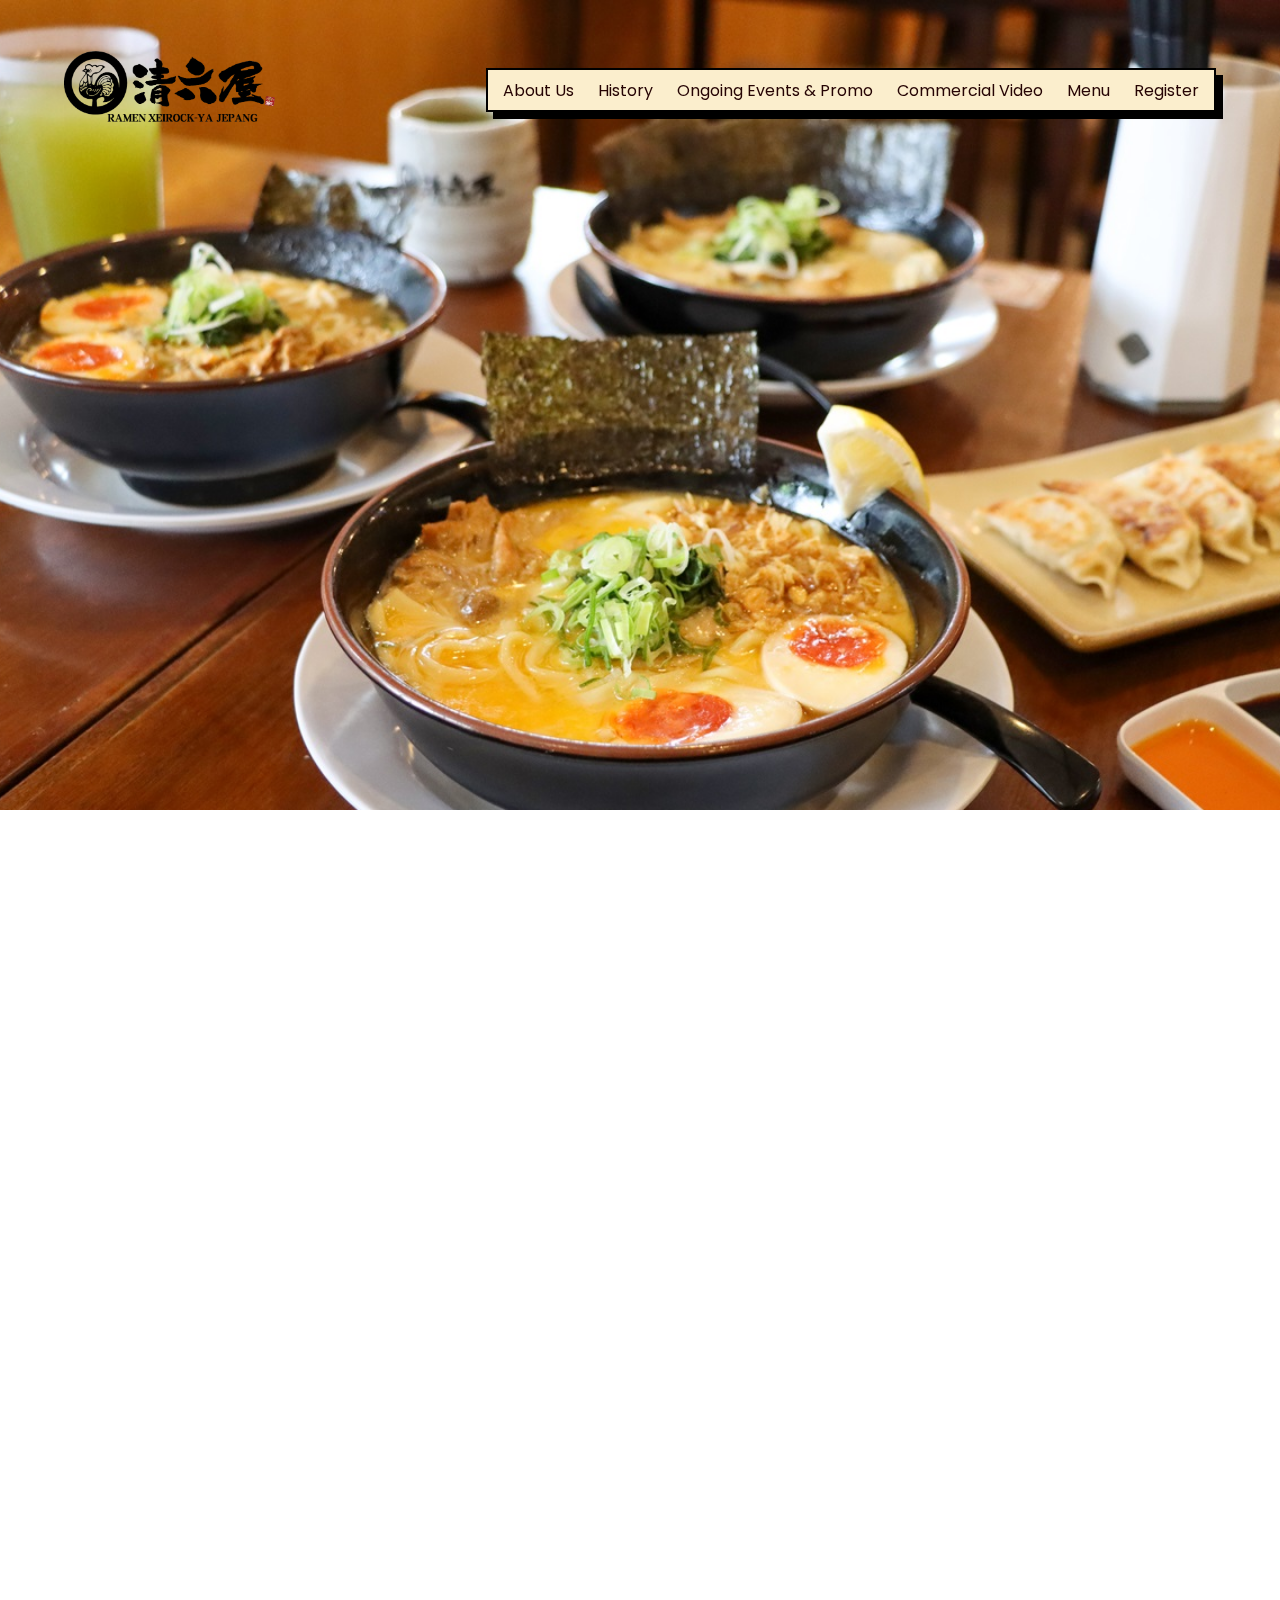
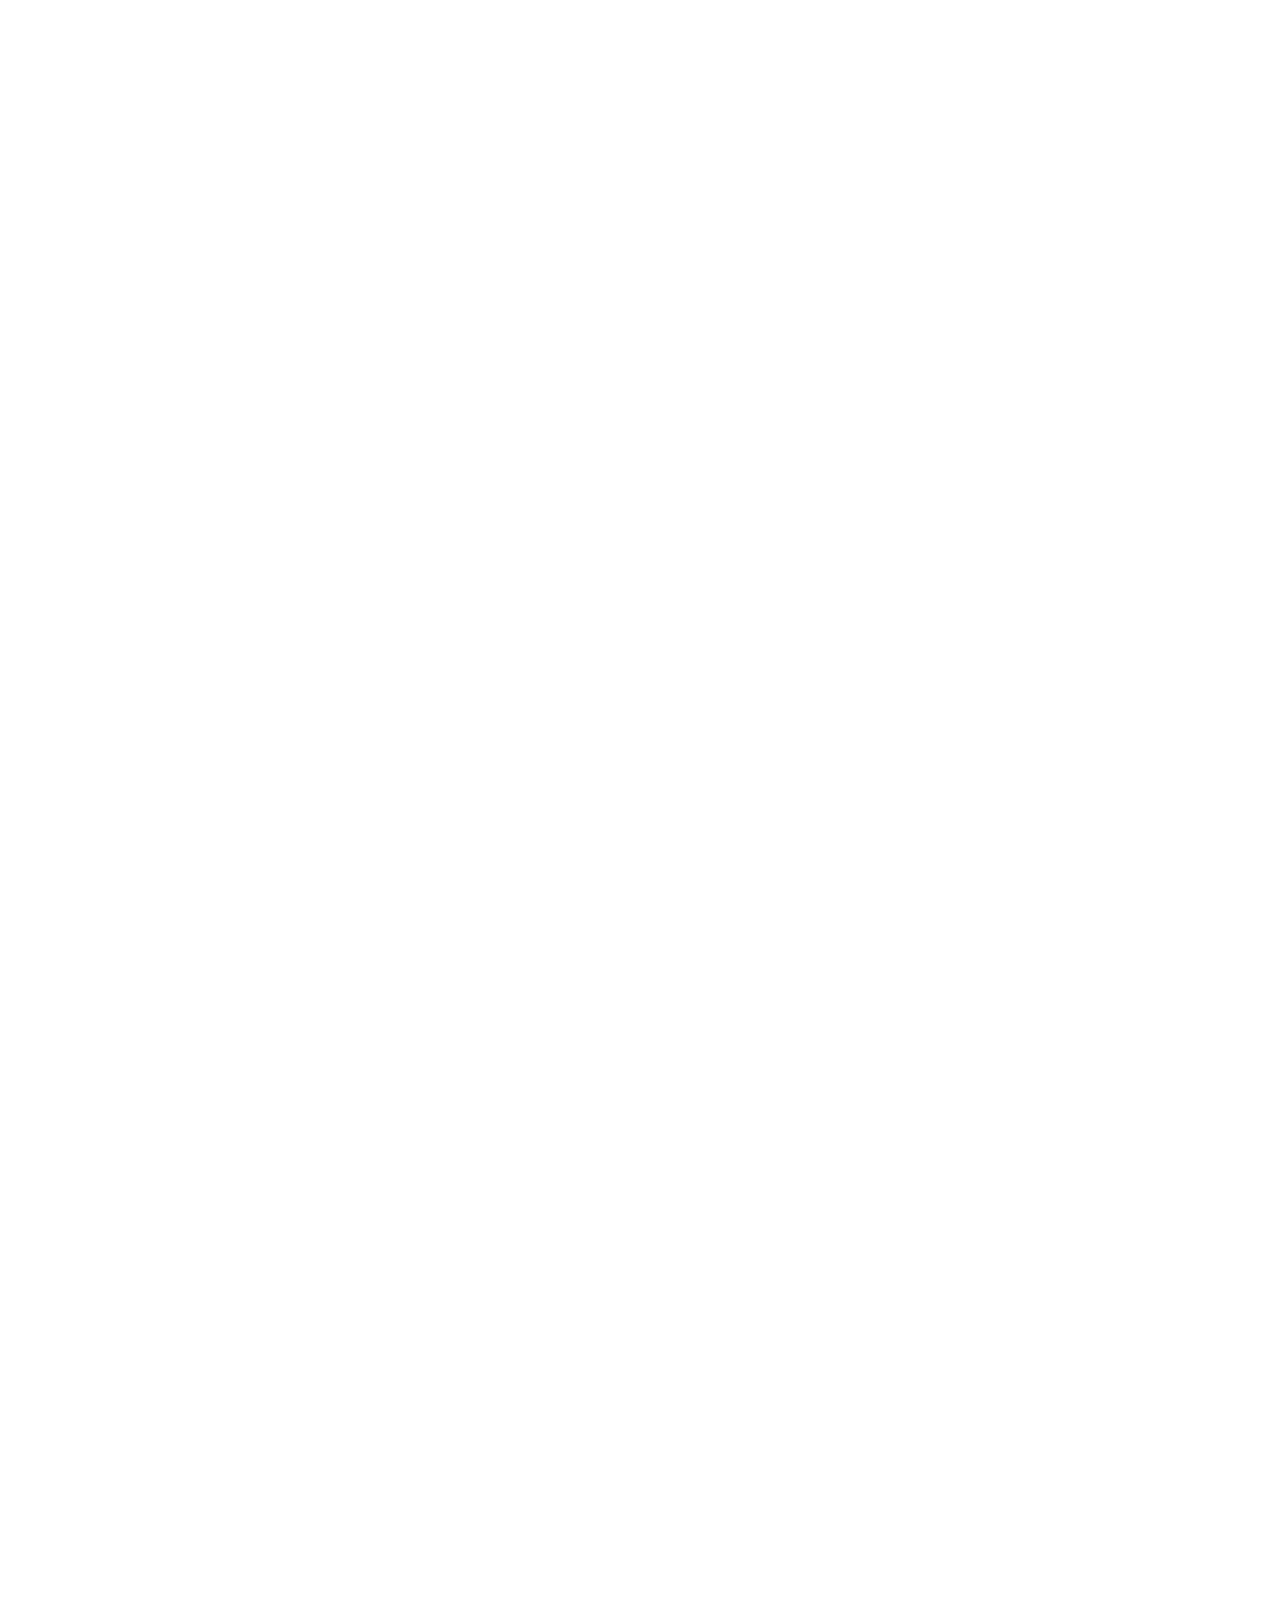
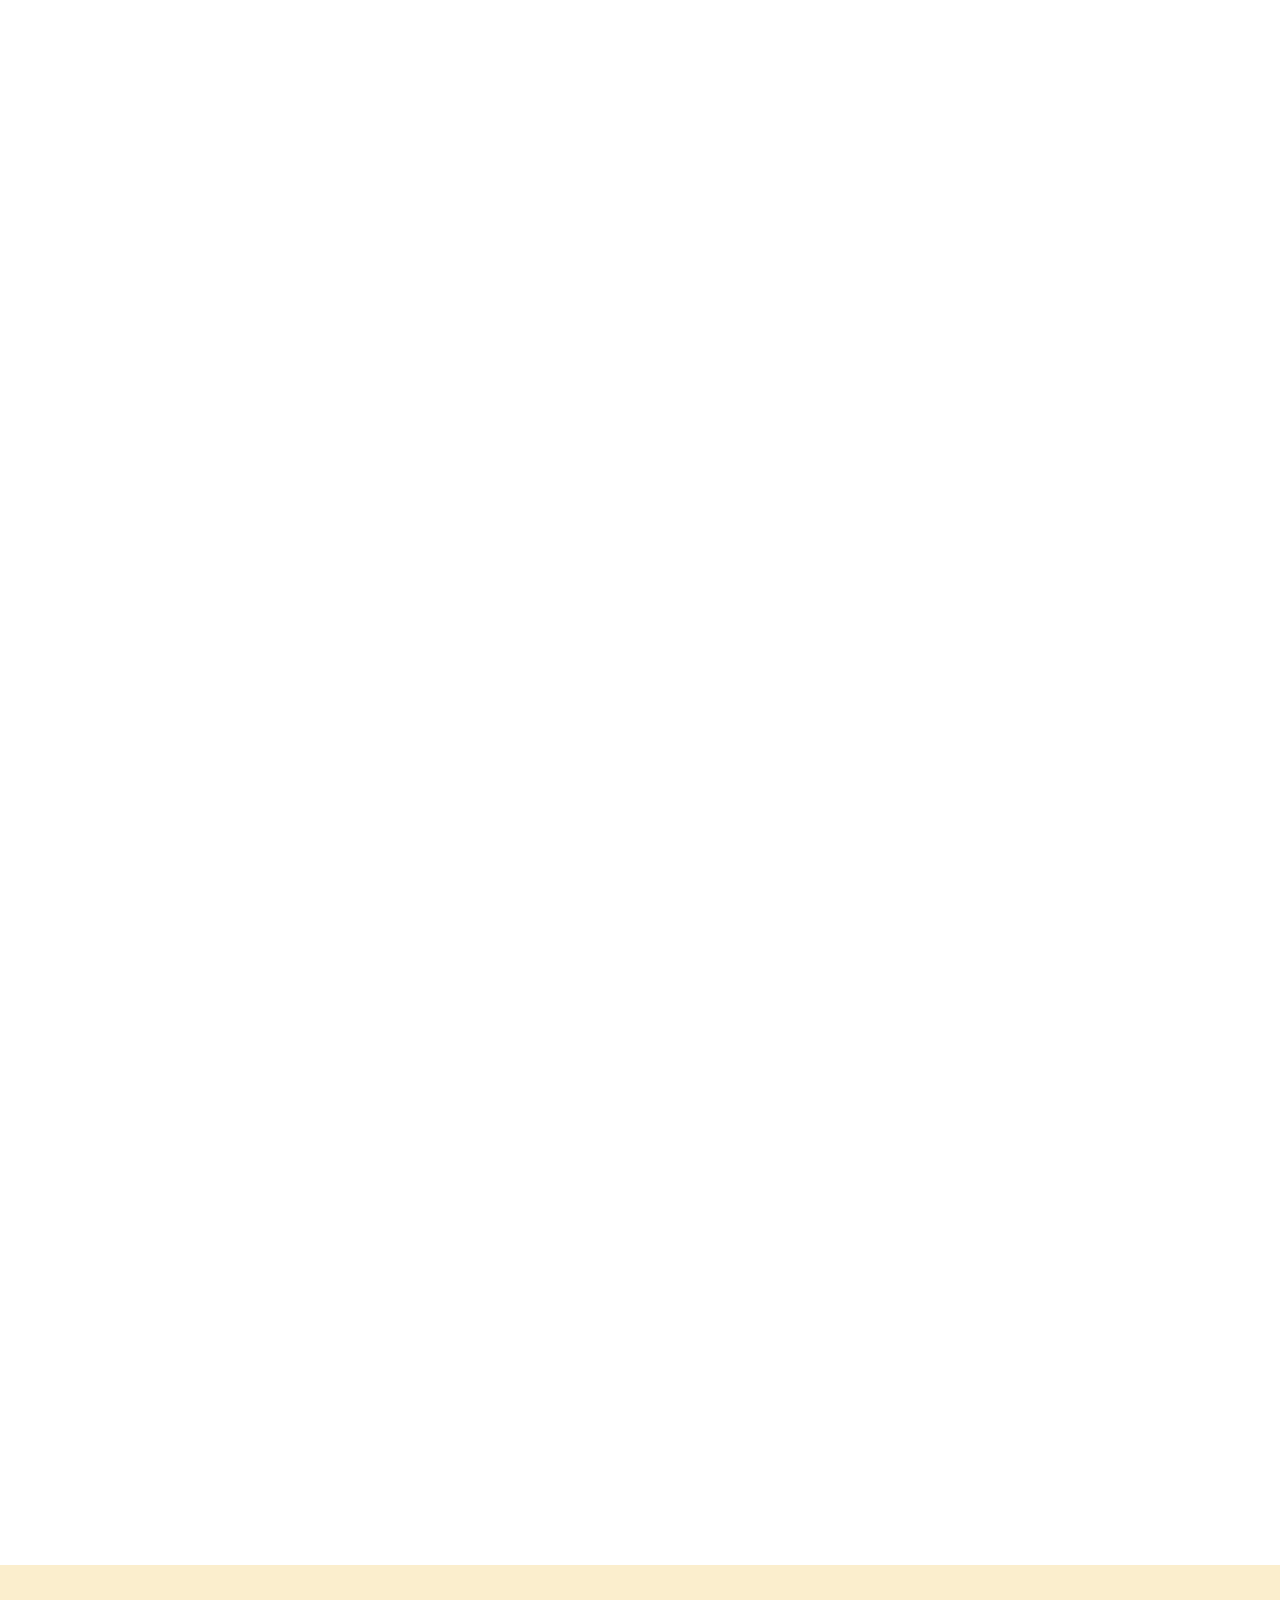
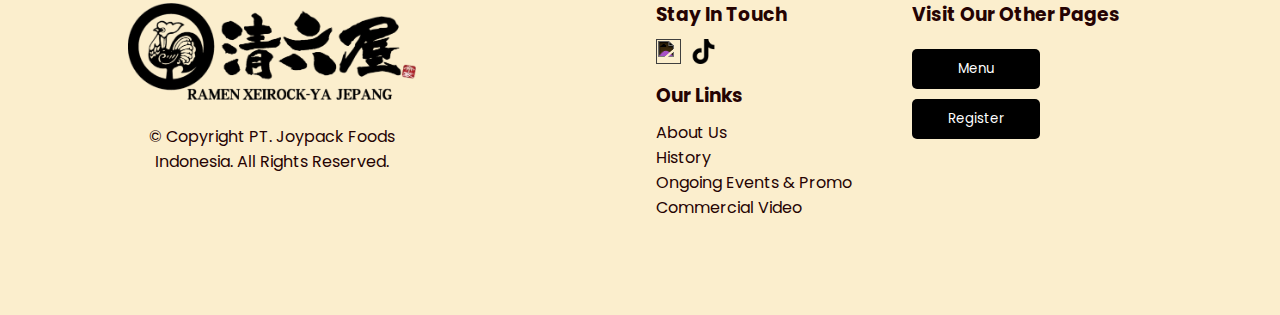
==== index.html @ 0e44655a "fix : revision part 4 (benerin navbar, carousel, landing image)" ====
<!DOCTYPE html>
<html lang="en">
<head>
    <meta charset="UTF-8">
    <meta name="viewport" content="width=device-width, initial-scale=1.0">
    <title>XeirocK-ya Ramen</title>
    <link rel="shortcut icon" href="./asset/logo.png" type="image/x-icon">
    <link rel="preconnect" href="https://fonts.googleapis.com">
    <link rel="preconnect" href="https://fonts.gstatic.com" crossorigin>
    <link href="https://fonts.googleapis.com/css2?family=Poppins:ital,wght@0,100;0,200;0,300;0,400;0,500;0,600;0,700;0,800;0,900;1,100;1,200;1,300;1,400;1,500;1,600;1,700;1,800;1,900&display=swap" rel="stylesheet">
    <link rel="stylesheet" href="index.css">
    <link rel="stylesheet" href="footer.css">
</head>
<body>


<div class = "header">
    <header>
        <a href="./index.html">
            <img src="./asset/logo.png" alt="" style="width: 50%; height: auto;">
        </a>
    </header>
    <nav>
        <ul style="display: flex; list-style-type: none;" class="red-color">
            <li>
                <a href="#about-us" style="color: #250303" class="nav">About Us</a>
            </li>
            <li>
                <a href="#history" style="color: #250303" class="nav">History</a>
            </li>
            <li>
                <a href="#event" style="color: #250303" class="nav">Ongoing Events & Promo</a>
            </li>
            <li>
                <a href="#commercial-text" style="color: #250303" class="nav">Commercial Video</a>
            </li>
            <li>
                <a href="./menu.html" style="color: #250303" class="nav">Menu</a>
            </li>
            <li>
                <a href="./register.html" style="color: #250303" class="nav">Register</a>
            </li>
        </ul>
    </nav>
</div>
<div class="landing_image">
</div>

<div class="container-about-us reveal" id = "about-us">
        <div id="subsection-1" class="about-us-section">
            <div style="display: flex; justify-content: center; align-items: center;" id = "about-us-img-1">
                <img src="./asset/location_1.jpg" style="width: 100%; height: 100%; object-fit: cover;" alt="">
            </div>
            <div>
                <pre style="white-space: pre-wrap; text-align: justify;">       However our Ramen has the completely same quality level compare to which of Japan. In addition, Toripaitan Ramen is popular to women because which broth includes lots of collagen that is good for beauty. Now, it's time to have a great meal experience!</pre>
            </div>
            <div>
                <pre style="white-space: pre-wrap; text-align: justify;">       Also our Ramen shop gives you chance to register yourself at XeiRocK-Ya Membership! With this you can get more valuable information about our ramen shop so you will be always updated! So what are ou waiting for? Register yourself as XeiRocK-Ya Membership Now!!</pre>
<!--            <pre style="white-space: pre-wrap; text-align: justify;">       Also our Ramen shop has the completely same quality level compare to which of Japan. In addition, Toripaitan Ramen is popular to women because which broth includes lots of collagen that is good for beauty. Now, it's time to have a great meal experience!</pre>-->
            </div>
        </div>
        <div id="subsection-2" class="about-us-section">
            <div id = "subsection-text">
                <h4 id = "section-title" style="border-bottom: 1px solid #250303;">About Us</h4>
                <p><b>XEIROCK-YA</b> is a ramen shop with various flavours of ramen. Our main menu is <b>Toripaitan</b> Ramen which has extremely rich taste made from chicken broth. Nowadays, it became one of the most famous type of Ramen in Japan. Many people think that customizing to the <i>halal</i> menu will loss the original taste or flavor, and that is inferior to the <i>non-halal</i> menu.</p>
                <button id="learn-more-button" onclick="window.location.href='/menu.html'">Learn more about XeirocK-ya</button>
            </div>
            <div id="subsction-img">
                <div>
                <img src="./asset/location_2.jpg" alt="">
                </div>
                <div>
                <img src="./asset/location_3.jpg" alt="">
                </div>

            </div>
        </div>
    </div>

    <div class="history-container reveal" id="history">
        <div class="history-image">
            <img src="/asset/history_image.jpg" alt="" style="width: 100%; height: 100%; object-fit: cover;">
        </div>
        <div class="history-text">
            <div>
                <h4 id = "history-title">History</h4>
                <pre style="white-space: pre-wrap; text-align: justify;">          <b>XEIROCK-YA</b> was launched in Tsukuba City, Japan in 2009. There are over <b>15</b> stores in Japan. And now Seirock-ya is spreading overseas countries, Jakarta area of Indonesia, and Klang Valley area of Malaysia. <b>XEIROCK-YA</b> Radio Dalam was opened in 2014 as a first oversea store in Jakarta. In 2017, we got MUI HALAL certification</pre>
            </div>
        </div>
    </div>


    <div class="events-container reveal">
        <div class = "event-container" id = "event">
            <div class="event-text">
                <div>
                    <h4 id = "event-title">Our Ongoing Event & Promo</h4>
                    <pre style="white-space: pre-wrap; text-align: justify;">🎉Celebrate the 9th Anniversary of <b>XEIROCK-YA Ramen</b>!
                        
    Join us on November 20th and 21st, 2023, for an incredible celebration! To thank you for your support, we're offering an unbelievable 99% OFF on all ramen dishes!
    
    Don't miss out on this amazing offer! Mark your calendars and come enjoy your favorite ramen at a fraction of the price. <b>Terms and conditions apply</b>. See you there for a ramen-tastic celebration! 🥳✨</pre>
                </div>
            </div>
            <div class="event-image" style="display: flex; justify-content: end">
                <img src="./asset/promo_1.jpg" style="width: 100%; height: 100%; object-fit: cover;" alt="">
            </div>
        </div>
        <div class="events-list-image">
            <div>
                <img src="./asset/promo_2.jpg" style="width: 100%; height: 100%; object-fit: cover;" alt="">
            </div>
            <div>
                <img src="./asset/promo_3.jpg" style="width: 100%; height: 100%; object-fit: cover;" alt="">
            </div>
            <div>
                <img src="./asset/promo_4.jpg" style="width: 100%; height: 100%; object-fit: cover;" alt="">
            </div>
            <div>
                <img src="./asset/promo_5.jpg" style="width: 100%; height: 100%; object-fit: cover;" alt="">
            </div>
        </div>
    </div>

    <div class = "reveal">
        <div class="video-container">
            <h4 id="commercial-text" style="text-align: center; border: none;">Commercial Video</h4>
            <div class="container-video">
                <div class="video">
                    <iframe width="1000" height="1000" id = "iframe" src="https://www.youtube.com/embed/jK2DvnQQiew?si=7zmk_feqsju3kTKH&amp;start=5" title="YouTube video player" frameborder="0" allow="accelerometer; autoplay; clipboard-write; encrypted-media; gyroscope; picture-in-picture; web-share" referrerpolicy="strict-origin-when-cross-origin" allowfullscreen></iframe>
                </div>
                <div class="video-border" onclick="document.getElementById('iframe').src += '&autoplay=1'">
                    <img src="asset/PngItem_4297347.png" alt="">
                </div>
            </div>
        </div>
    </div>

    <div class="bottom-container">
    </div>

    <footer style="display: flex; align-items: center; justify-content: space-around; text-align: center; width: 100%; background-color: #fbeecd; color: #250303; height: 350px;">

        <div class = "footer-section img-footer">
            <div>
                <img src="asset/logo.png" alt = "logo">
            </div>
            <p>
                © Copyright PT. Joypack Foods Indonesia. All Rights Reserved.
            </p>
        </div>
        <div style="display: flex; justify-content: start; width: 40%; align-items: start; height: 80%">

            <div class = "footer-section links-footer">
                <div class = "social-footer">
                    <h3>Stay In Touch</h3>
                    <div class="social-media">
                        <a href="https://instagram.com">
                            <img src="./asset/Instagram.png" width="25px" height="25px" alt="" style="filter: invert(100%);">
                        </a>
                        <a href="https://tiktok.com">
                            <img src="./asset/tiktok.png" width="25px" height="25px" alt="" style="filter: invert(100%);">
                        </a>
                    </div>
                    <div class="nav-footer">
                        <h3>Our Links</h3>
                        <div class="links">
                            <ul style="list-style-type: none; gap: 5px" class="red-color">
                                <li>
                                    <a href="#about-us" style="color: #250303" class="nav">About Us</a>
                                </li>
                                <li>
                                    <a href="#history" style="color: #250303" class="nav">History</a>
                                </li>
                                <li>
                                    <a href="#event" style="color: #250303" class="nav">Ongoing Events & Promo</a>
                                </li>
                                <li>
                                    <a href="#commercial-text" style="color: #250303" class="nav">Commercial Video</a>
                                </li>
                            </ul>
                        </div>
                    </div>
                </div>
            </div>
            <div class="pages-footer">
                <h3>Visit Our Other Pages</h3>
                <div style="display: flex; flex-direction: column; row-gap: 10px">
                    <button class = "nav-button" style="margin: 0; border-radius: 5px" onclick="window.location.href = './menu.html'">Menu</button>
                    <button class = "nav-button" style="margin: 0; border-radius: 5px" onclick="window.location.href = './register.html'">Register</button>
                </div>
            </div>
        </div>
    </footer>
    <script src="scroll.js" defer></script>
</body>
</html>
---- index.css ----
.header{
    height: 20vh;
    width: 100vw;
    background: none;
    position: fixed;
    display: flex;
    align-items: center;
    box-sizing: border-box;
    padding-left: 5%;
    padding-right: 5%;
    z-index: 99;
}

nav{
    background-color: #fbeecd;
    width: 100%;
    border: 2px solid black;
    box-shadow: black 7px 7px;
}

nav ul{
    display: flex;
    box-sizing: border-box;
    justify-content: space-between;
    padding: 1% 2% 1% 2%;
}


.landing_image{
    height: 90vh;
    background: url('./asset/landing_image.jpg');
    position: relative;
}

.bottom-container{
    height: 75vh;
    position: relative;
    background: url('./asset/bottom_image.jpg');
}

.landing_image, .bottom-container{
    background-repeat: no-repeat;
    background-size: cover;
    background-position: top;
    background-attachment: fixed;
    width: 100vw;
}

.container-about-us, .history-container, .video-container, .events-container{
    background-color: white;
    width: 90vw;
    display: flex;
    justify-content: center;
    padding-left: 5vw;
    padding-right: 5vw;
    padding-top: 7vh;
    box-sizing: border-box;
    column-gap: 2vw;
    margin-left: 4vw;
    margin-right: 4vw;
}



.event-container{
    margin-left: 4vw;
    margin-right: 4vw;
    box-sizing: border-box;
    column-gap: 2vw;
    display: flex;
    justify-content: space-between;
}


.about-us-section::before{
    opacity: 0;
}

.about-us-section{
    opacity: 1;
    transition: all 1s ease;
    box-sizing: border-box;
    width: 40vw;
    display: flex;
    flex-direction: column;
    justify-content: space-between;
}

#subsection-1{
    padding-left: 50px;
    padding-right: 25px;
}

#subsection-2{
    padding-left: 25px;
    padding-right: 50px;
}

#subsection-2{
    /*padding-top: 50px;*/
    display: flex;
    flex-direction: column;
    justify-content: center;
}

#about-us-img-1{
    width: 100%;
    height: 70%;
}

#section-title, #history-title, #commercial-text, #event-title{
    font-size: 24px;
    padding-bottom: 20px;
    font-weight: 400;
    border-bottom: 1px solid #250303;
}

#subsection-text, .history-text, .event-text{
    display: flex;
    flex-direction: column;
    row-gap: 50px;
    text-align: justify;
}


#subsction-img div{
    width: 100%;
    height: 300px;
    overflow: hidden;
}

.history-image img{
    width: 100%;
    height: 300px;
}

#subsction-img{
    display: flex;
    flex-direction: column;
    row-gap: 25px;
}

#subsction-img div img{
    object-fit: cover;
    width: 100%;
    height: 100%;
}


.history-image, .history-text, .event-text, .event-image{
    width: 40vw;
    box-sizing: border-box;
    display: flex;
    flex-direction: column;
    justify-content: space-between;
}


.history-image, .event-text{
    padding-left: 50px;
    padding-right: 25px;
}

.history-text, .event-image{
    padding-left: 25px;
    padding-right: 50px;

}


.history-text div, .event-text div{
    display: flex;
    flex-direction: column;
    row-gap: 50px;
}

.events-container{
    justify-content: space-between;
    flex-direction: column;
    align-items: center;

}

.events-list-image{
    margin-top: 5vh;
    box-sizing: border-box;
    padding-left: 50px;
    padding-right: 50px;
    margin-left: 5vw;
    margin-right: 5vw;

    width: 80vw;
    display: flex;
    justify-content: space-between;
    align-items: center;
    height: 40vh;
}


.events-list-image div{
    display: flex;
    justify-content: center;
    align-items: center;
    /*width: 400px;*/
    /*height:80%;*/
    box-shadow: 5px 5px 5px 2px rgb(172, 172, 172);
}

#other-text{
    font-size: 24px;
    padding-bottom: 20px;
    font-weight: 400;   
}

.event-text{
    flex-direction: column;
    justify-content: start;
}

.events-list-image div{
    overflow: hidden;
}

.events-list-image div{
    border-radius: 15px;
    transition: all 0.2s linear;
}

.events-list-image div:hover{
    transform: scale(1.1);
}

.video-container{
    width: 90vw;
    height: 100vh;
    display: flex;
    flex-direction: column;
    align-items: center;
    justify-content: space-around;
    padding-bottom: 7vh;
    box-sizing: border-box;
}

.video{
    width: 100%;
    height:97%;
    padding-top: 5px;
    overflow: hidden;
}
.video iframe{
    max-width: 100%;
    max-height: 100%;
    object-fit: cover;
    box-sizing: border-box;

}

.container-video{
    box-sizing: border-box;
    width: 80%;
    height: 80%;
    padding: 5px;
    position: relative;
}


.video-border{
    overflow: hidden;
    position: absolute;
    z-index: 2;
    width: 100%;
    height: 100%;
    left: 0;
    top: 0;
    /*transform: translate(-50%, -50%);*/
}

.video-border img{
    filter: brightness(1.1);
    width: 100%;
    height: 100%;
}

.reveal{
    position: relative;
    transform: translateY(100px);
    opacity: 0;
    transition: all 1s ease;
}


.reveal.active{
    opacity: 1;
    transform: translateY(0);
}
---- footer.css ----
*{
    margin: 0;
    padding: 0;
    font-family: 'Poppins';
    text-decoration: none;
    overflow-x: hidden;
    scroll-behavior: smooth;
}

.img-footer{
    align-items: start;
    width: 25%;
    height: 80%;
    box-sizing: border-box;
}

.social-footer{
    display: flex;
    flex-direction: column;
    text-align: start;
}

.links-footer{
    flex-direction: column;
    justify-content: space-between;
    display: flex;
    width: 50%;
    height: 80%;
}

.nav-footer{
    display: flex;
    flex-direction: column;
}

.links-footer div{
    row-gap: 10px;
}

.img-footer{
    display: flex;
    justify-content: start;
    flex-direction: column;
    row-gap: 20px;
    align-items: center;
}

.img-footer div img{
    width: 100%;
    height: 100%;
    object-fit: contain;
}

.img-footer div{
    width: 90%;
    overflow: hidden;
}

.social-media{
    display: flex;
    justify-content: start;
    column-gap: 10px;
    align-items: center;
}

.pages-footer{
    /*border: 1px solid red;*/
    row-gap: 20px;
    flex-direction: column;
    display: flex;
    text-align: start;
    width: 50%;
    height: 80%;
}


#learn-more-button, .nav-button{
    width: 50%;
    border: none;
    background-color: black;
    color: white;
    padding: 10px;
    margin-bottom: 50px;
}
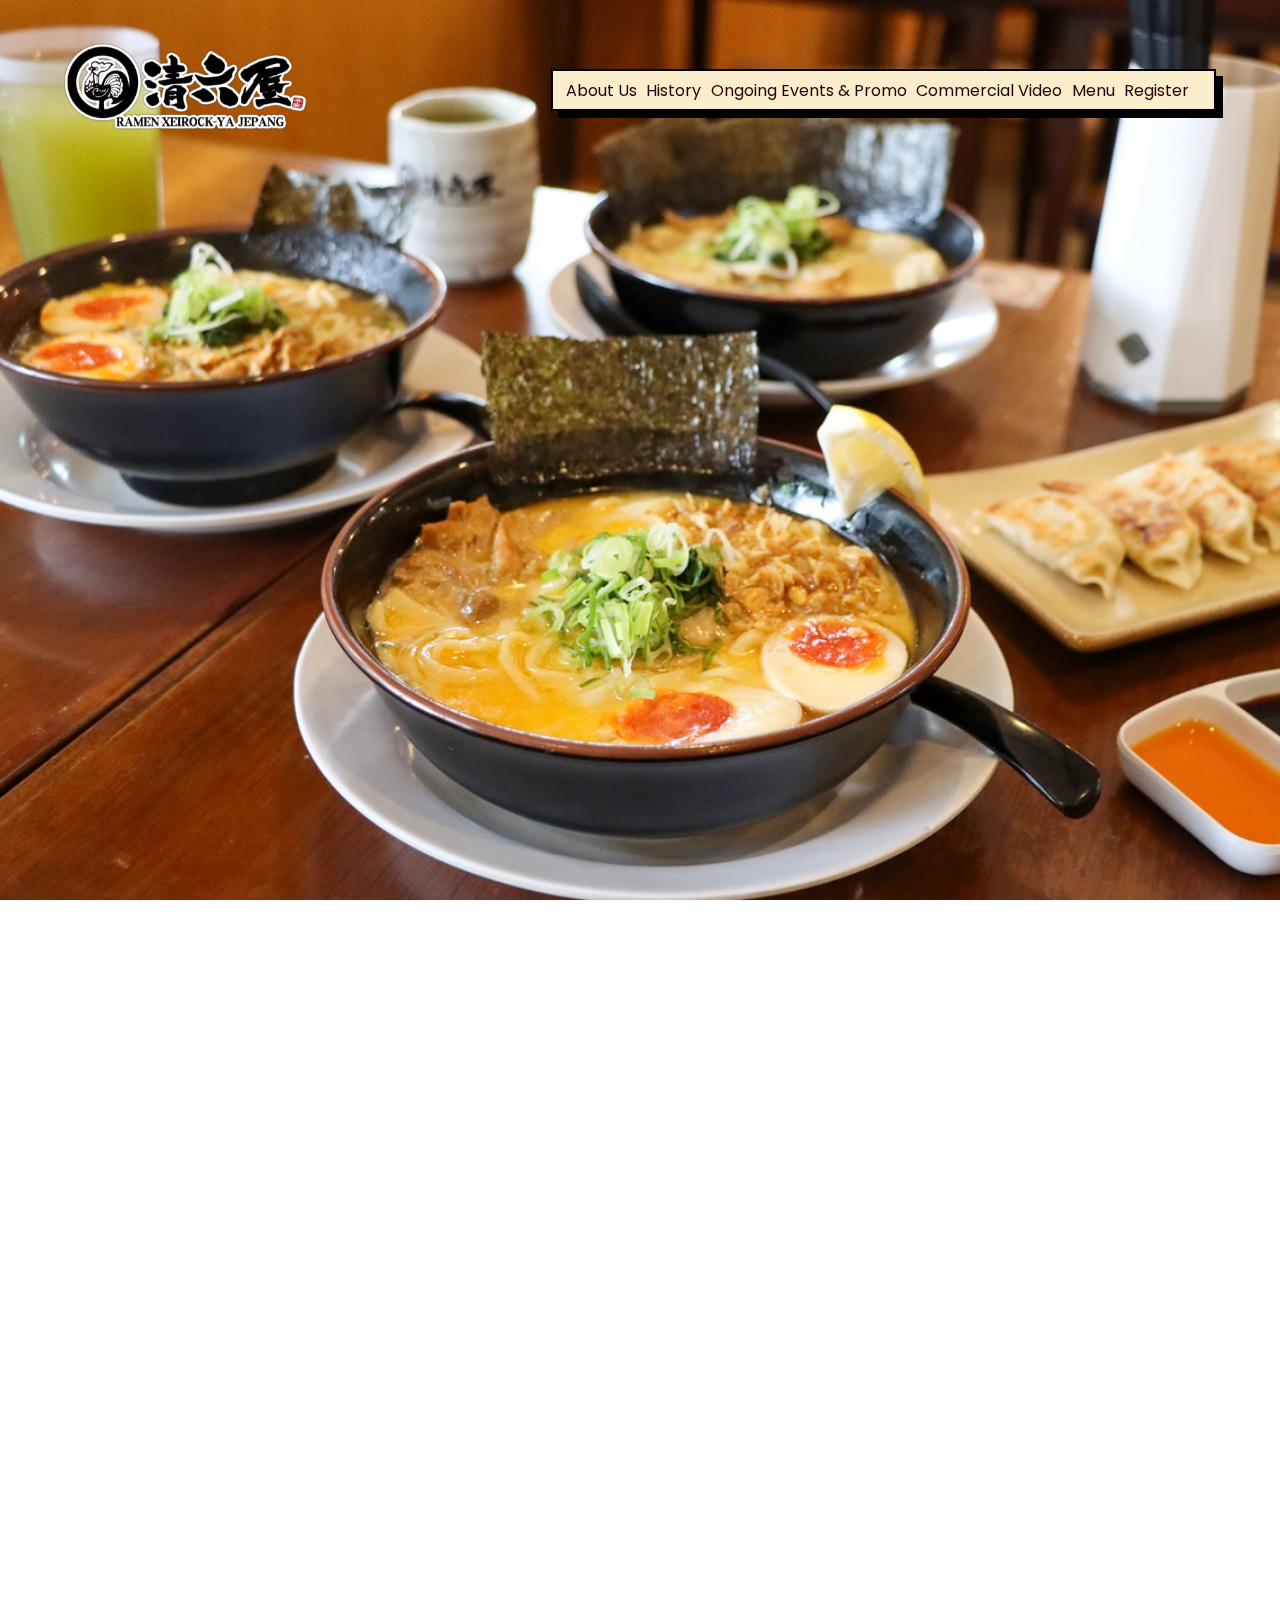
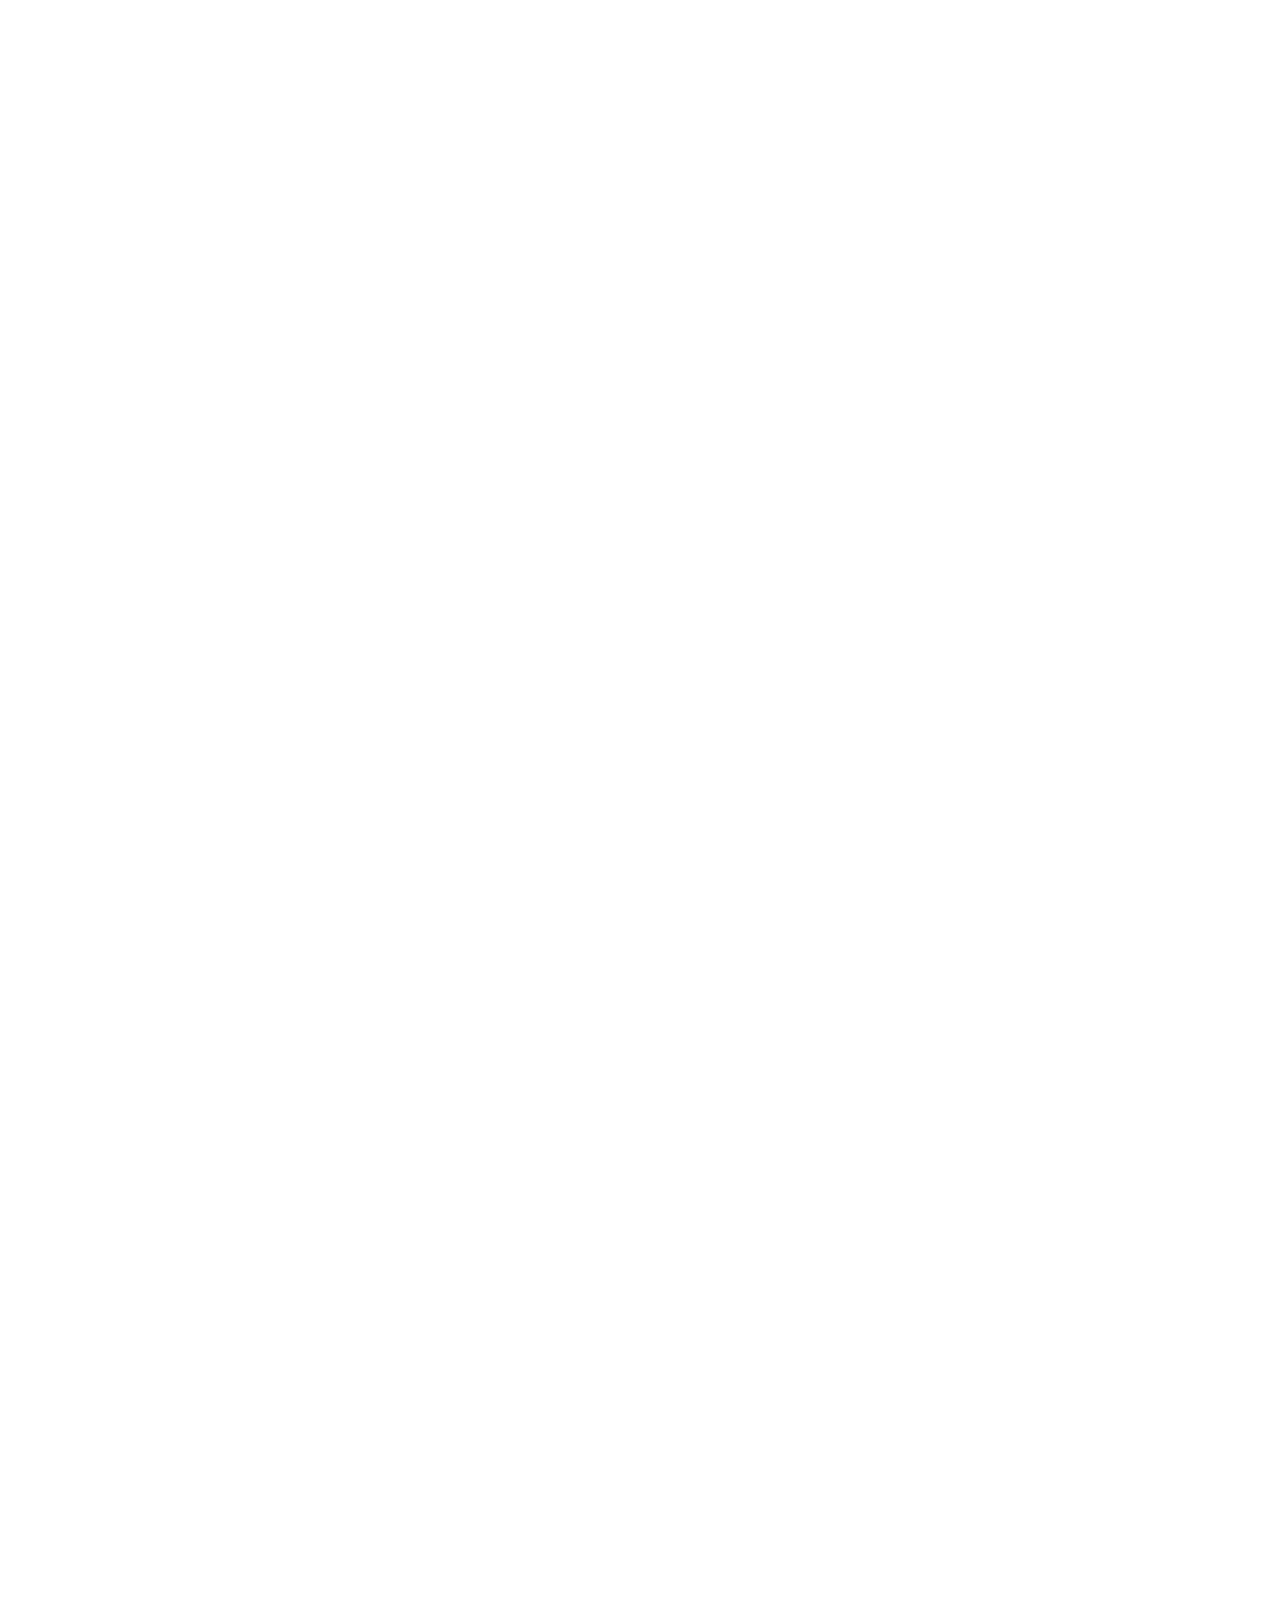
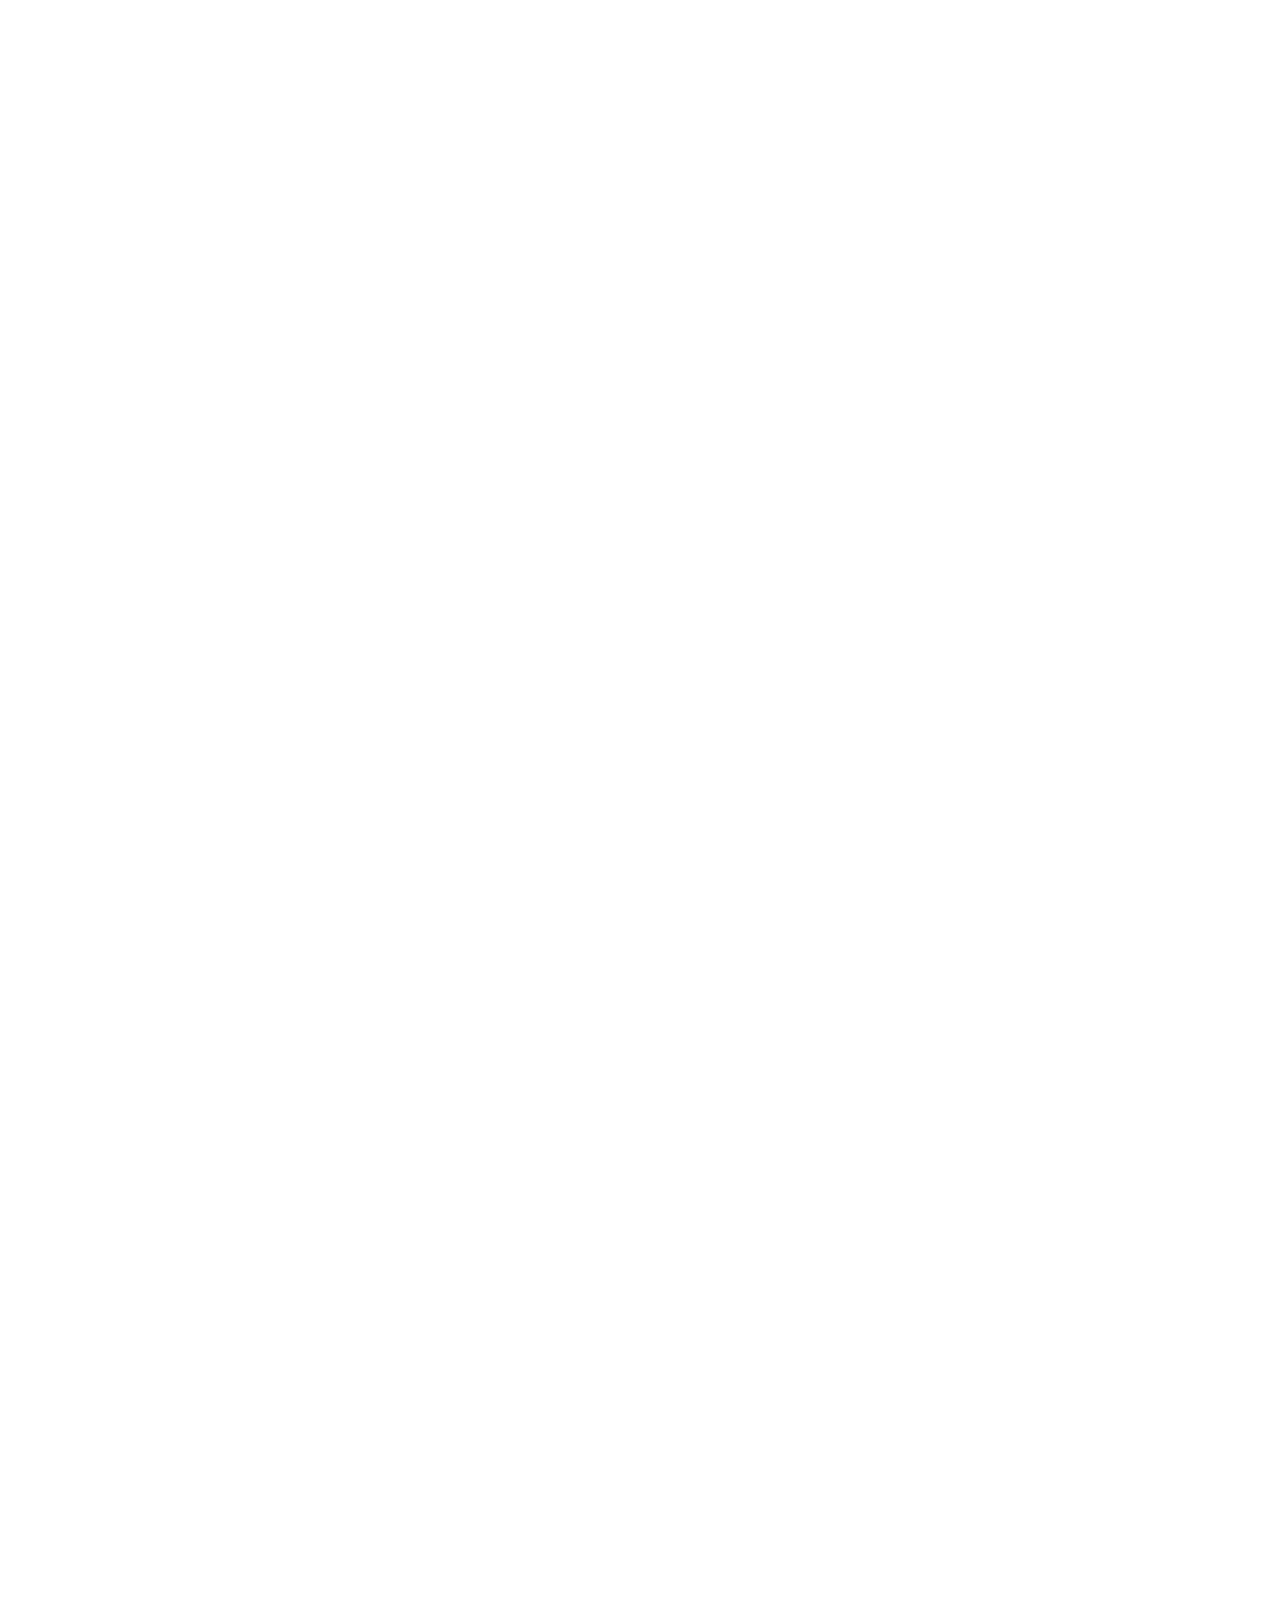
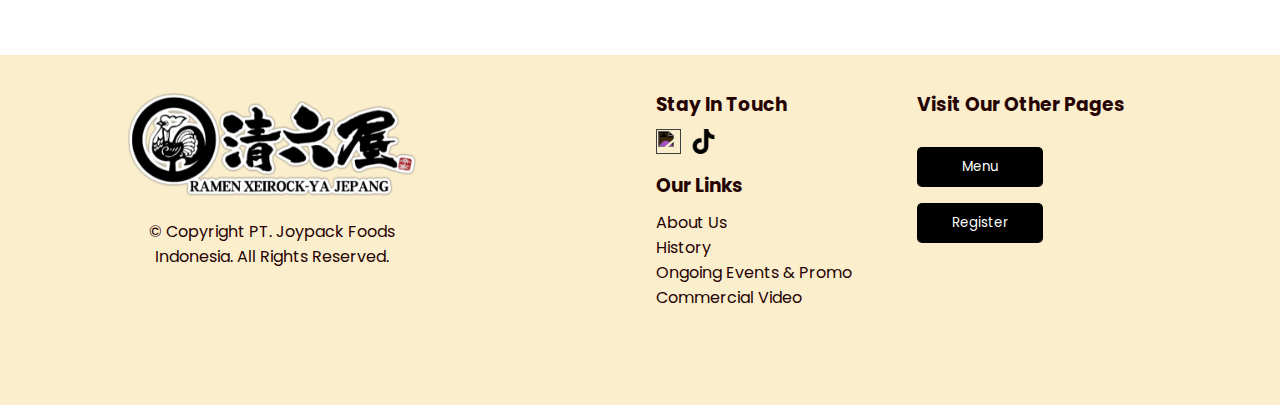
==== commit 64948e76: "revisi" ====
--- a/index.html
+++ b/index.html
@@ -63,7 +63,7 @@
             <div id = "subsection-text">
                 <h4 id = "section-title" style="border-bottom: 1px solid #250303;">About Us</h4>
                 <p><b>XEIROCK-YA</b> is a ramen shop with various flavours of ramen. Our main menu is <b>Toripaitan</b> Ramen which has extremely rich taste made from chicken broth. Nowadays, it became one of the most famous type of Ramen in Japan. Many people think that customizing to the <i>halal</i> menu will loss the original taste or flavor, and that is inferior to the <i>non-halal</i> menu.</p>
-                <button id="learn-more-button" onclick="window.location.href='/menu.html'">Learn more about XeirocK-ya</button>
+                <button id="learn-more-button" onclick="window.location.href='./menu.html'" style="margin-left: 2px;">Learn more about XeirocK-ya</button>
             </div>
             <div id="subsction-img">
                 <div>
@@ -184,8 +184,8 @@
                 </div>
             </div>
             <div class="pages-footer">
-                <h3>Visit Our Other Pages</h3>
-                <div style="display: flex; flex-direction: column; row-gap: 10px">
+                <h3 style="padding-left: 5px;">Visit Our Other Pages</h3>
+                <div style="display: flex; flex-direction: column; justify-content: space-around; height: 50%; padding-left: 5px;">
                     <button class = "nav-button" style="margin: 0; border-radius: 5px" onclick="window.location.href = './menu.html'">Menu</button>
                     <button class = "nav-button" style="margin: 0; border-radius: 5px" onclick="window.location.href = './register.html'">Register</button>
                 </div>
--- a/index.css
+++ b/index.css
@@ -15,7 +15,8 @@
 
 nav{
     background-color: #fbeecd;
-    width: 100%;
+    width: 80%;
+    padding-right: 1%;
     border: 2px solid black;
     box-shadow: black 7px 7px;
 }
@@ -29,7 +30,7 @@
 
 
 .landing_image{
-    height: 90vh;
+    height: 100vh;
     background: url('./asset/landing_image.jpg');
     position: relative;
 }
--- a/footer.css
+++ b/footer.css
@@ -81,4 +81,18 @@
     color: white;
     padding: 10px;
     margin-bottom: 50px;
+    transition: all 0.5s ease;
+    box-sizing: border-box;
+}
+
+button:hover{
+    box-shadow: 0px 0px 7px black;
+    background-color: white;
+    color: black;
+}
+
+#learn-more-button:hover{
+    box-shadow: 0px 0px 7px black;
+    background-color: white;
+    color: black;
 }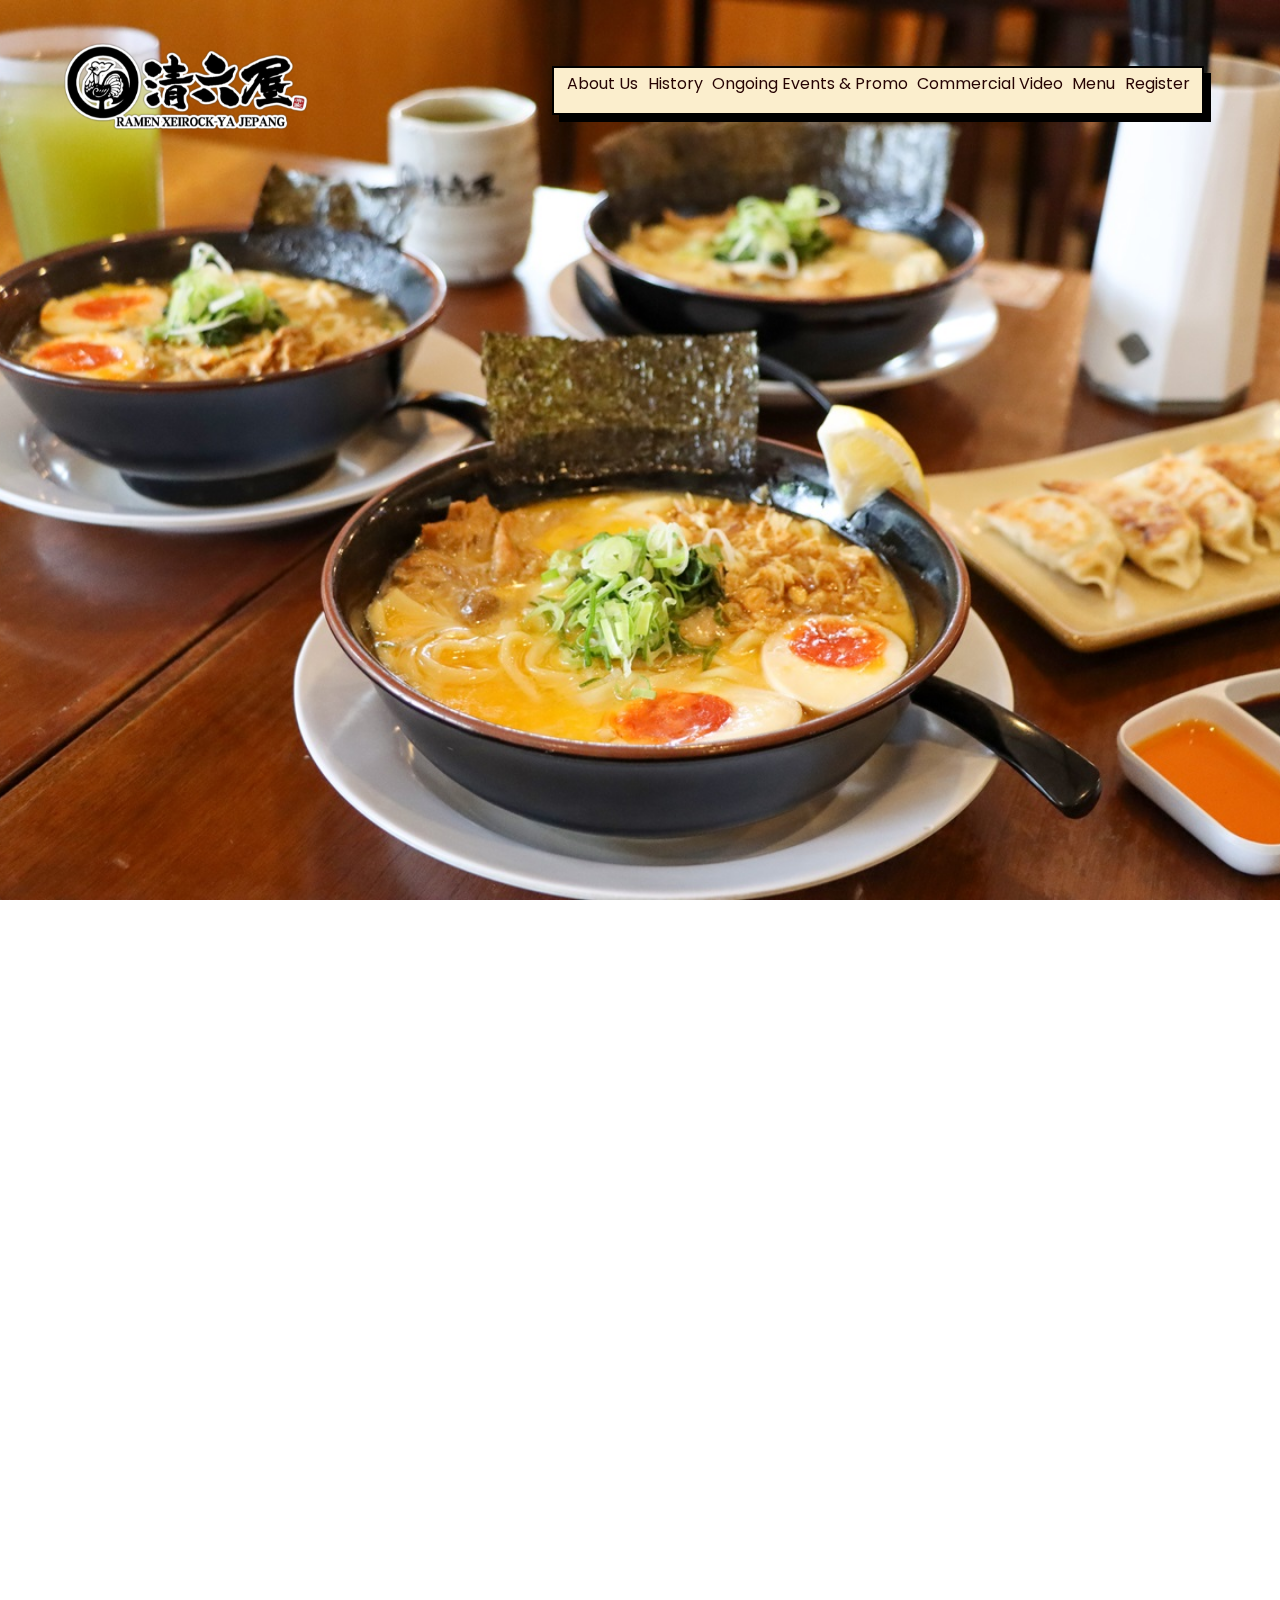
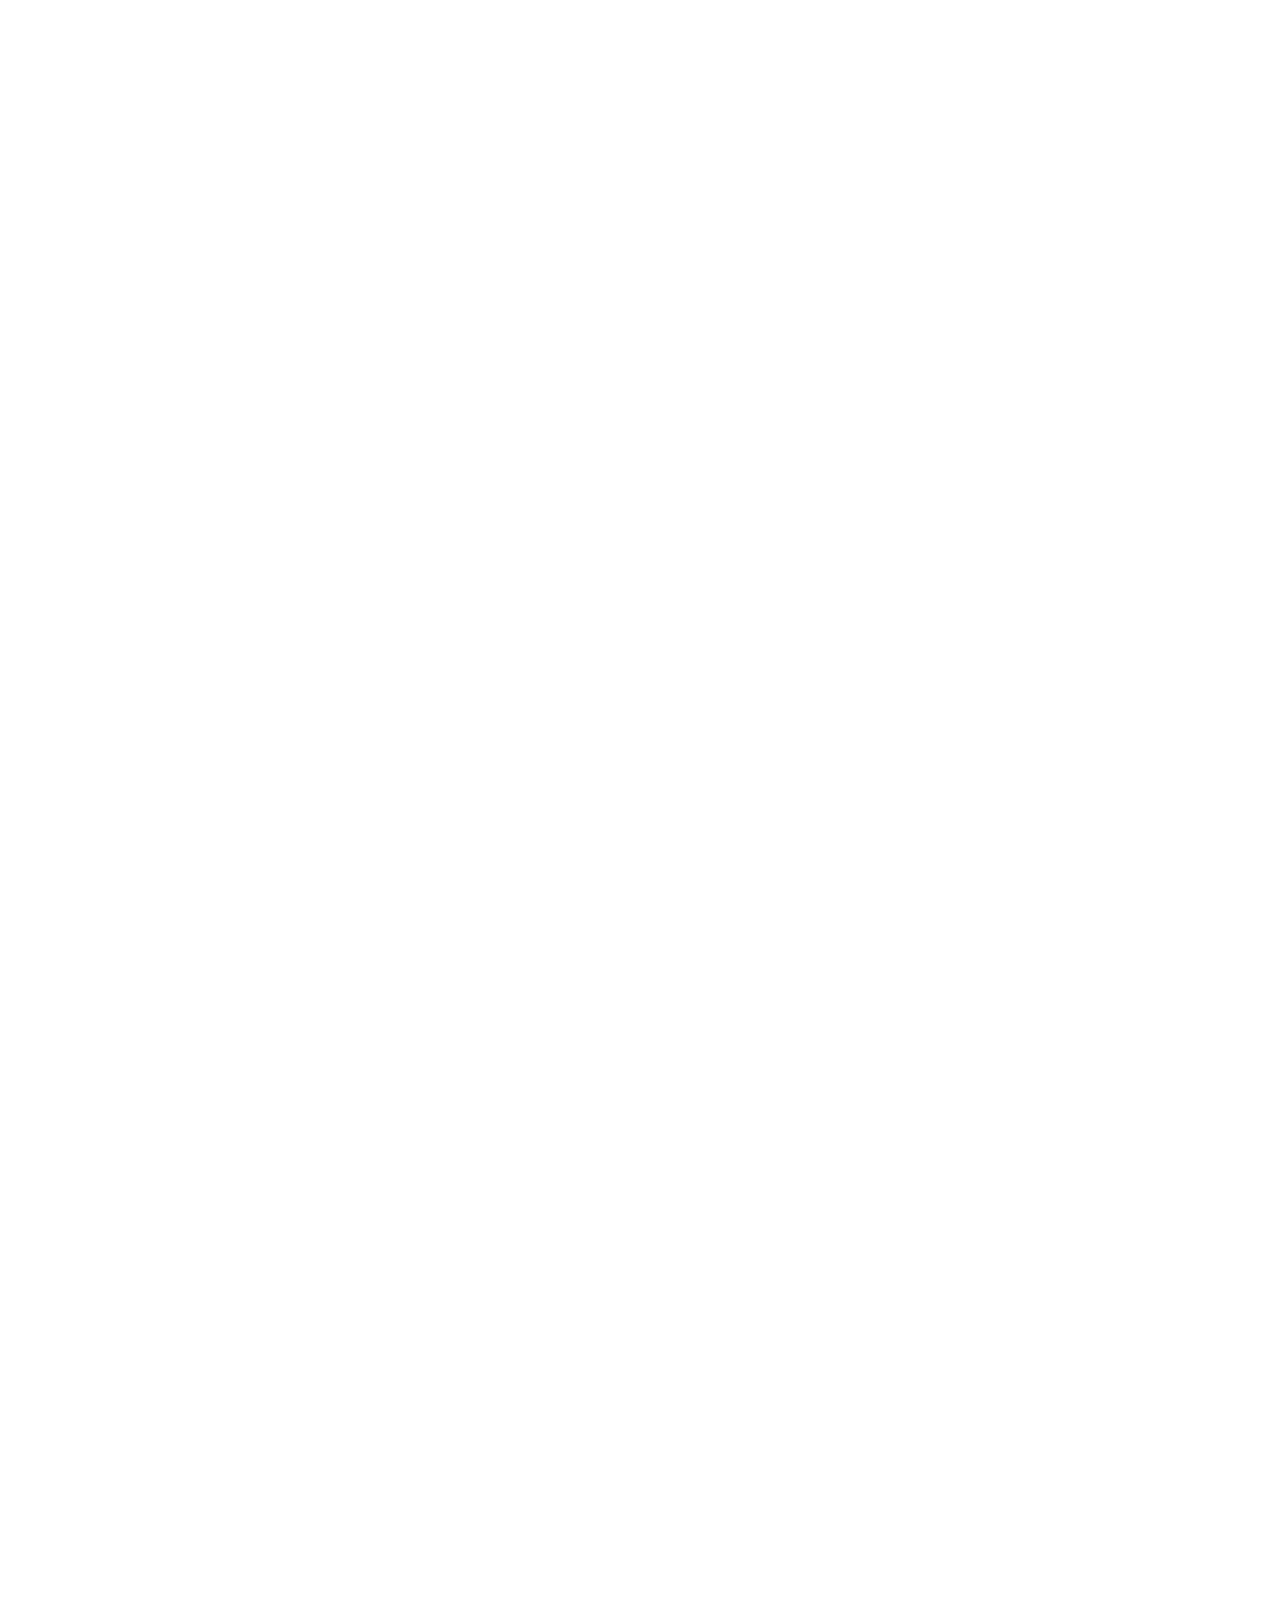
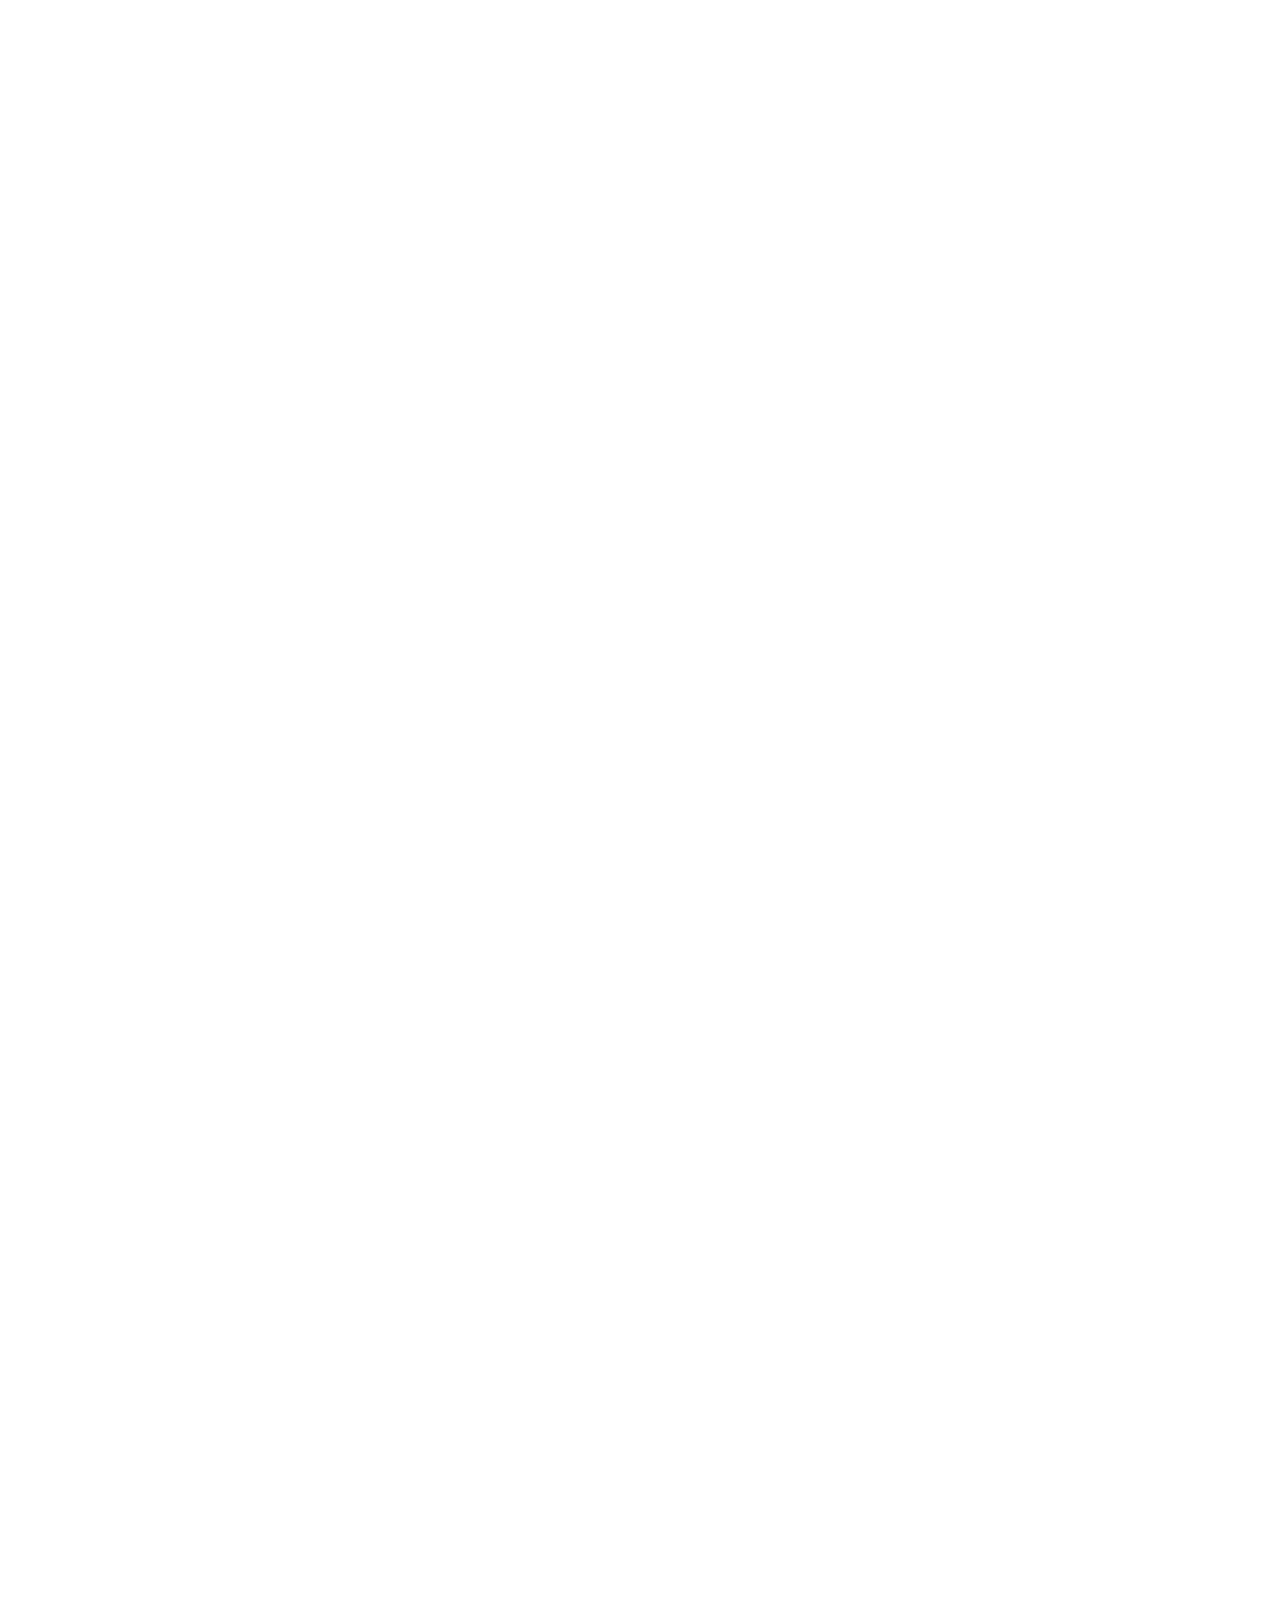
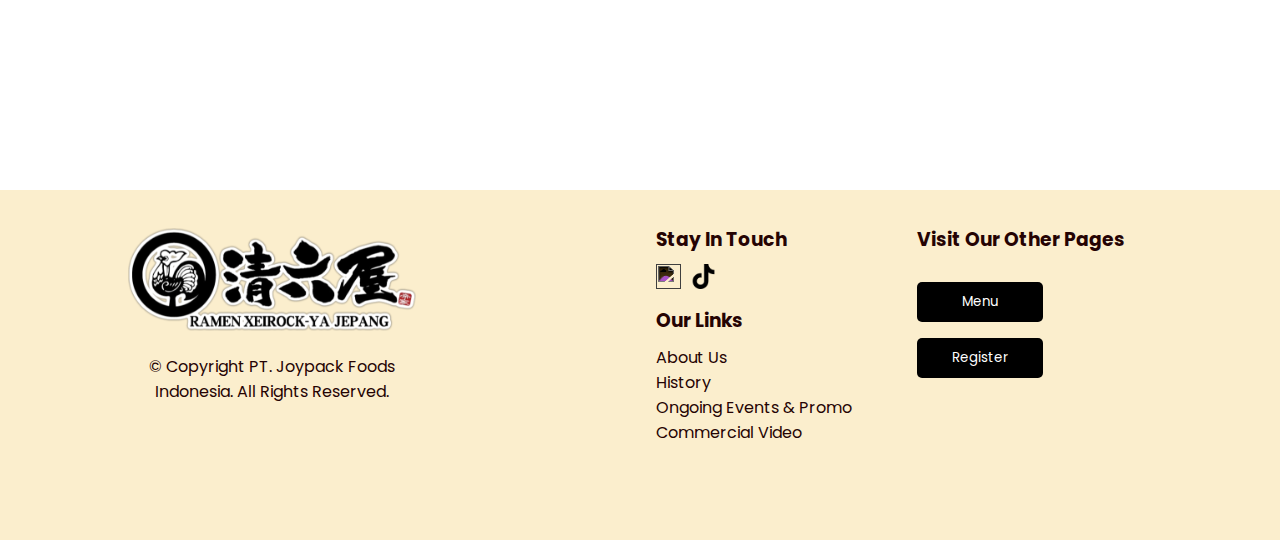
==== commit b8da17b9: "revisi kecil" ====
--- a/index.html
+++ b/index.html
@@ -21,26 +21,28 @@
         </a>
     </header>
     <nav>
-        <ul style="display: flex; list-style-type: none;" class="red-color">
-            <li>
-                <a href="#about-us" style="color: #250303" class="nav">About Us</a>
-            </li>
-            <li>
-                <a href="#history" style="color: #250303" class="nav">History</a>
-            </li>
-            <li>
-                <a href="#event" style="color: #250303" class="nav">Ongoing Events & Promo</a>
-            </li>
-            <li>
-                <a href="#commercial-text" style="color: #250303" class="nav">Commercial Video</a>
-            </li>
-            <li>
-                <a href="./menu.html" style="color: #250303" class="nav">Menu</a>
-            </li>
-            <li>
-                <a href="./register.html" style="color: #250303" class="nav">Register</a>
-            </li>
-        </ul>
+        <div class="nav-container">
+            <ul style="display: flex; list-style-type: none;">
+                <li>
+                    <a href="#about-us" style="color: #250303" class="nav">About Us</a>
+                </li>
+                <li>
+                    <a href="#history" style="color: #250303" class="nav">History</a>
+                </li>
+                <li>
+                    <a href="#event" style="color: #250303" class="nav">Ongoing Events & Promo</a>
+                </li>
+                <li>
+                    <a href="#commercial-text" style="color: #250303" class="nav">Commercial Video</a>
+                </li>
+                <li>
+                    <a href="./menu.html" style="color: #250303" class="nav">Menu</a>
+                </li>
+                <li>
+                    <a href="./register.html" style="color: #250303" class="nav">Register</a>
+                </li>
+            </ul>
+        </div>
     </nav>
 </div>
 <div class="landing_image">
@@ -63,7 +65,7 @@
             <div id = "subsection-text">
                 <h4 id = "section-title" style="border-bottom: 1px solid #250303;">About Us</h4>
                 <p><b>XEIROCK-YA</b> is a ramen shop with various flavours of ramen. Our main menu is <b>Toripaitan</b> Ramen which has extremely rich taste made from chicken broth. Nowadays, it became one of the most famous type of Ramen in Japan. Many people think that customizing to the <i>halal</i> menu will loss the original taste or flavor, and that is inferior to the <i>non-halal</i> menu.</p>
-                <button id="learn-more-button" onclick="window.location.href='./menu.html'" style="margin-left: 2px;">Learn more about XeirocK-ya</button>
+                <button id="learn-more-button" onclick="window.location.href='./menu.html'" style="margin-left: 2px; border-radius: 5px">Learn more about XeirocK-ya</button>
             </div>
             <div id="subsction-img">
                 <div>
--- a/index.css
+++ b/index.css
@@ -8,25 +8,37 @@
     display: flex;
     align-items: center;
     box-sizing: border-box;
+    justify-content: space-between;
     padding-left: 5%;
     padding-right: 5%;
     z-index: 99;
 }
 
 nav{
+    width: 80%;
+    height: 100%;
+    align-items: center;
+    display: flex;
+    padding-right: 1%;
+    justify-content: end;
+}
+
+.nav-container{ 
+    width: 100%;
+    height: 25%;
     background-color: #fbeecd;
-    width: 80%;
-    padding-right: 1%;
     border: 2px solid black;
     box-shadow: black 7px 7px;
 }
 
 nav ul{
-    display: flex;
-    box-sizing: border-box;
-    justify-content: space-between;
-    padding: 1% 2% 1% 2%;
-}
+    box-sizing: border-box;
+    display: flex;
+    justify-content: space-between;
+    padding: 0.5% 2% 0 2%;
+    align-items: center;
+}
+
 
 
 .landing_image{
@@ -36,7 +48,7 @@
 }
 
 .bottom-container{
-    height: 75vh;
+    height: 90vh;
     position: relative;
     background: url('./asset/bottom_image.jpg');
 }
--- a/footer.css
+++ b/footer.css
@@ -5,6 +5,10 @@
     text-decoration: none;
     overflow-x: hidden;
     scroll-behavior: smooth;
+}
+
+li:hover{
+    text-decoration: underline;
 }
 
 .img-footer{
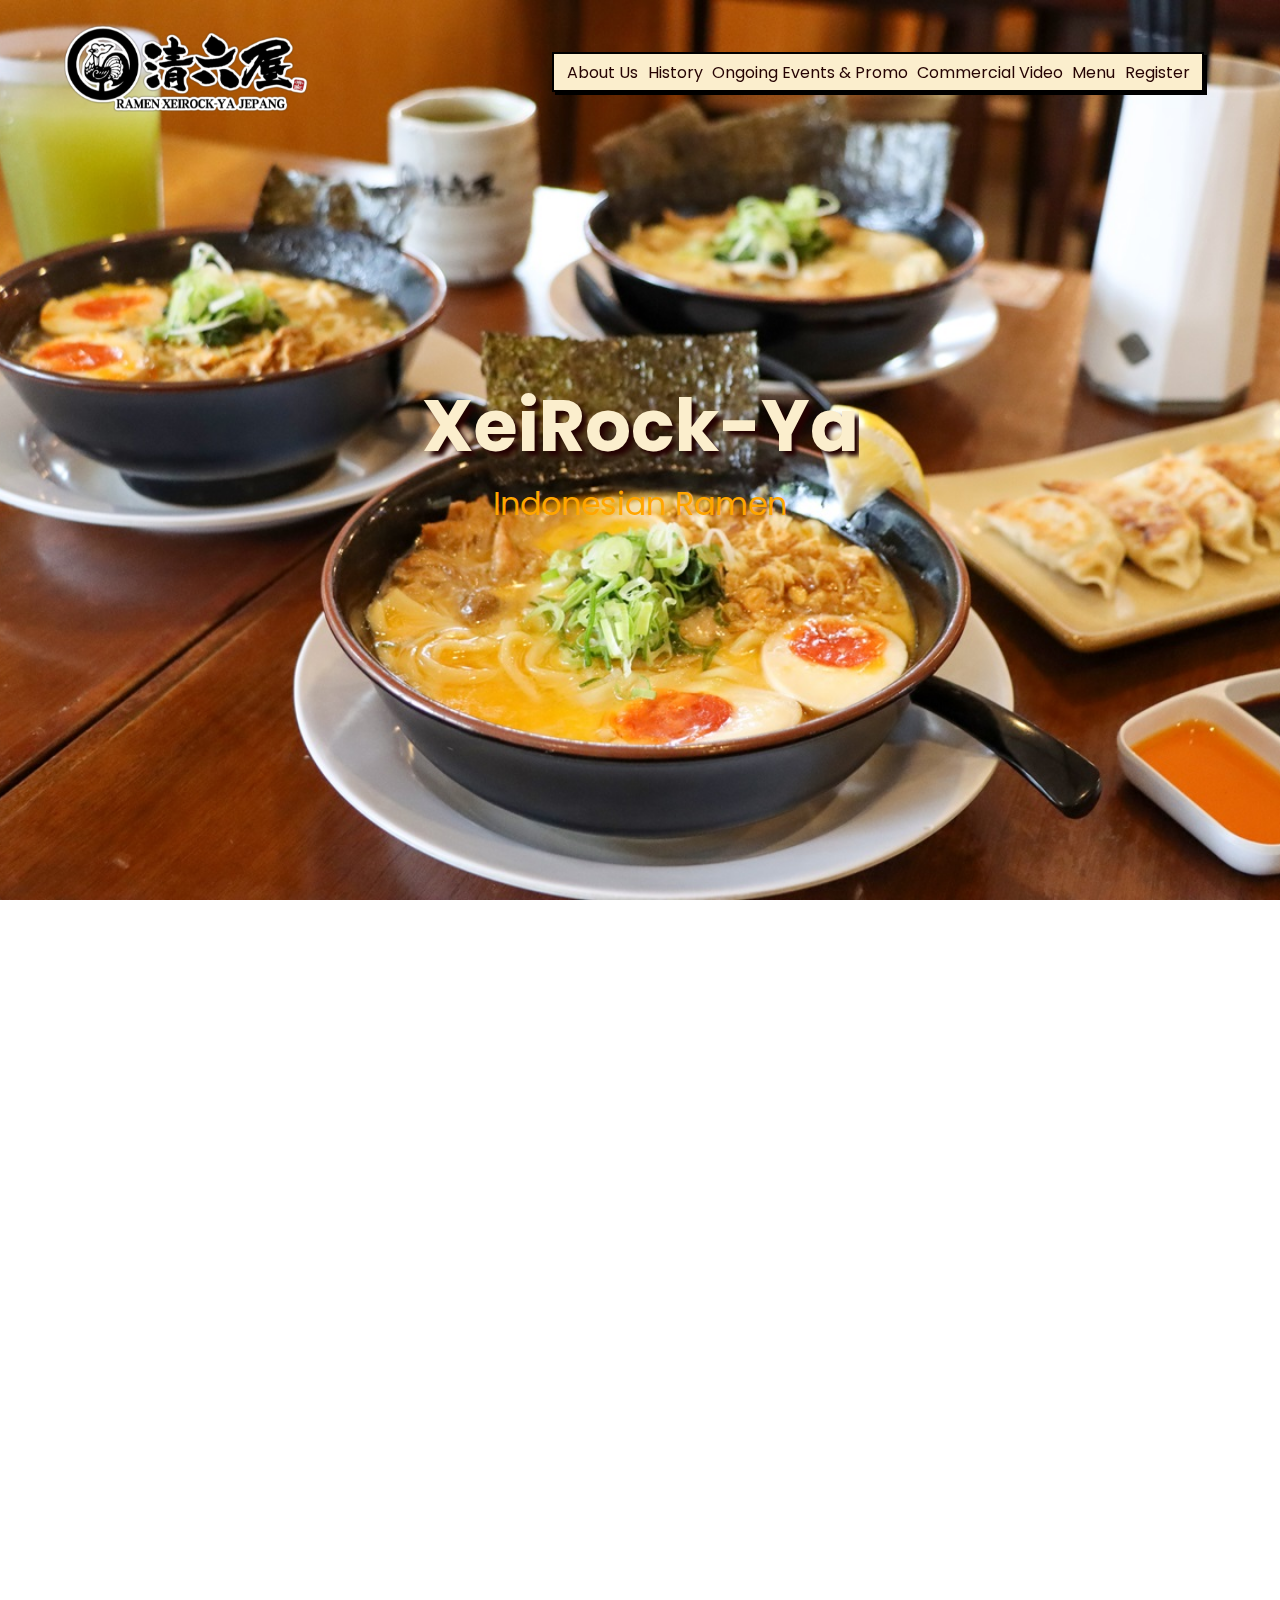
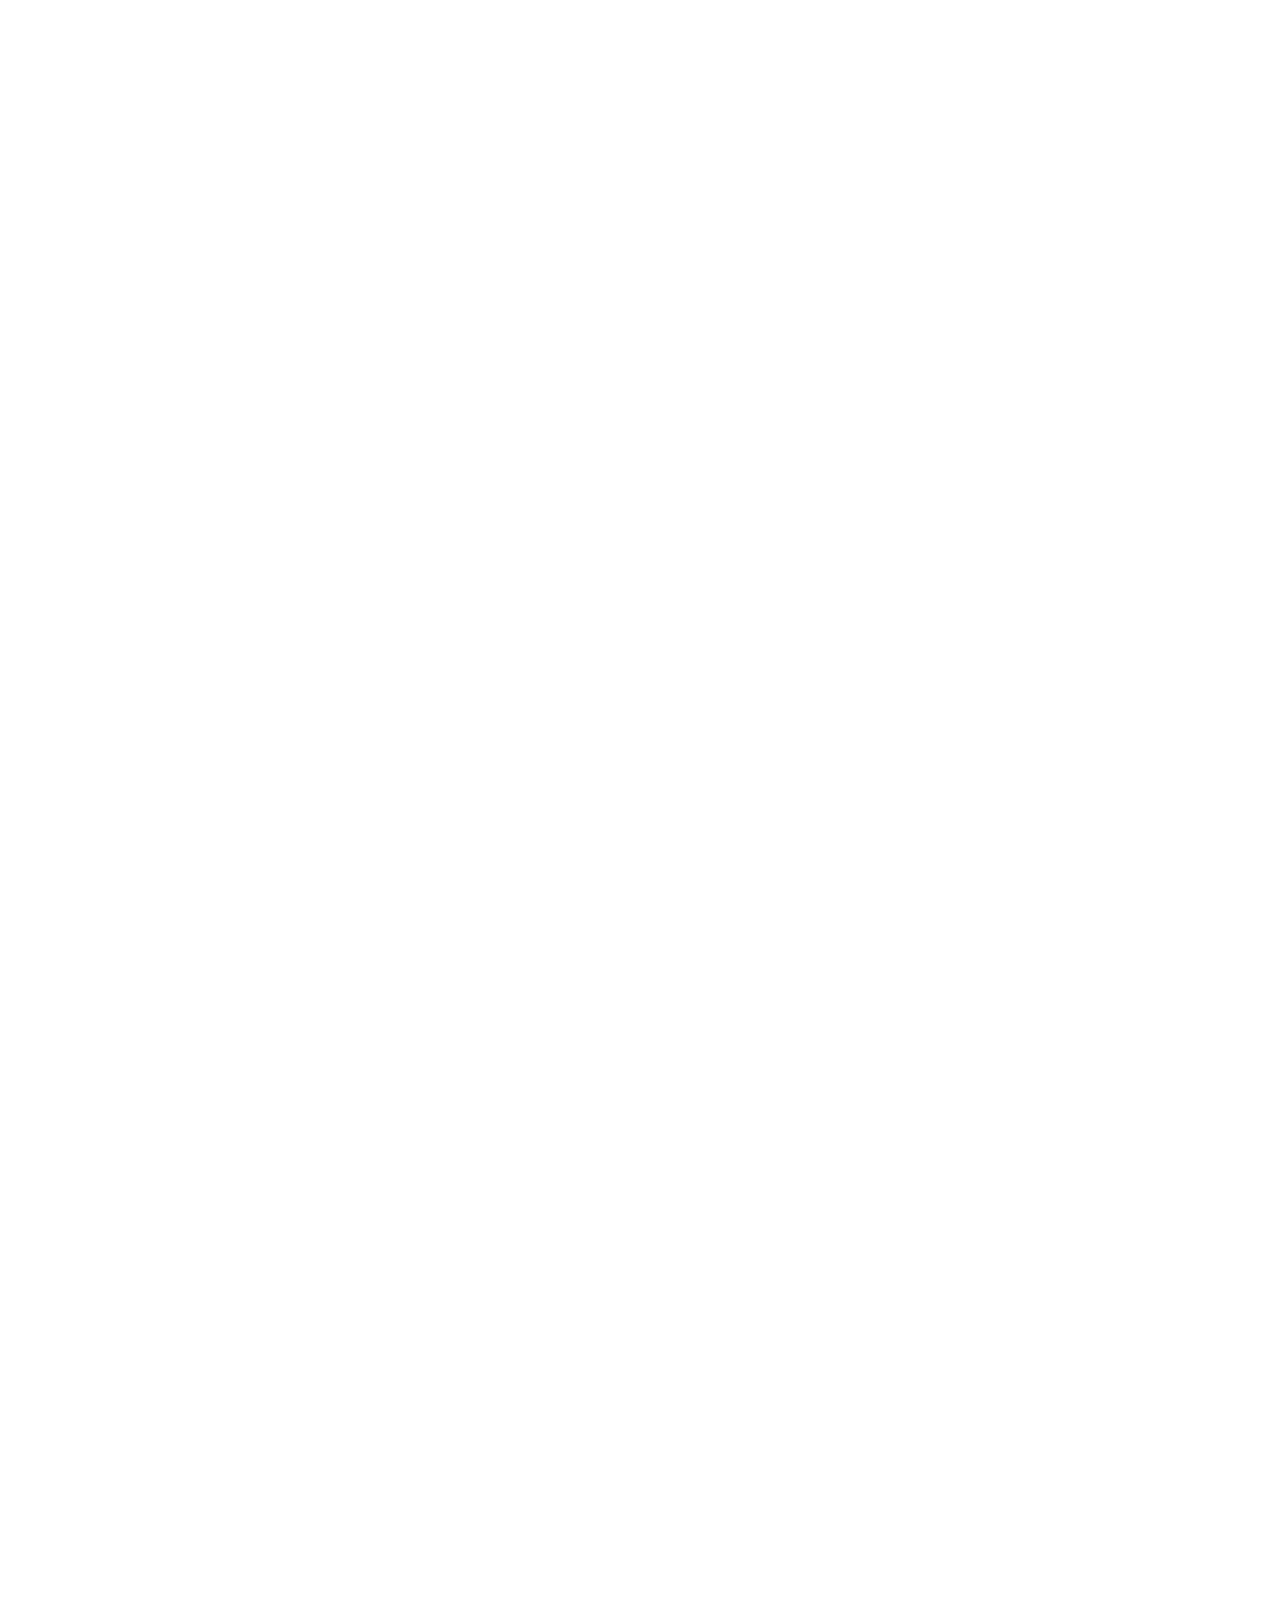
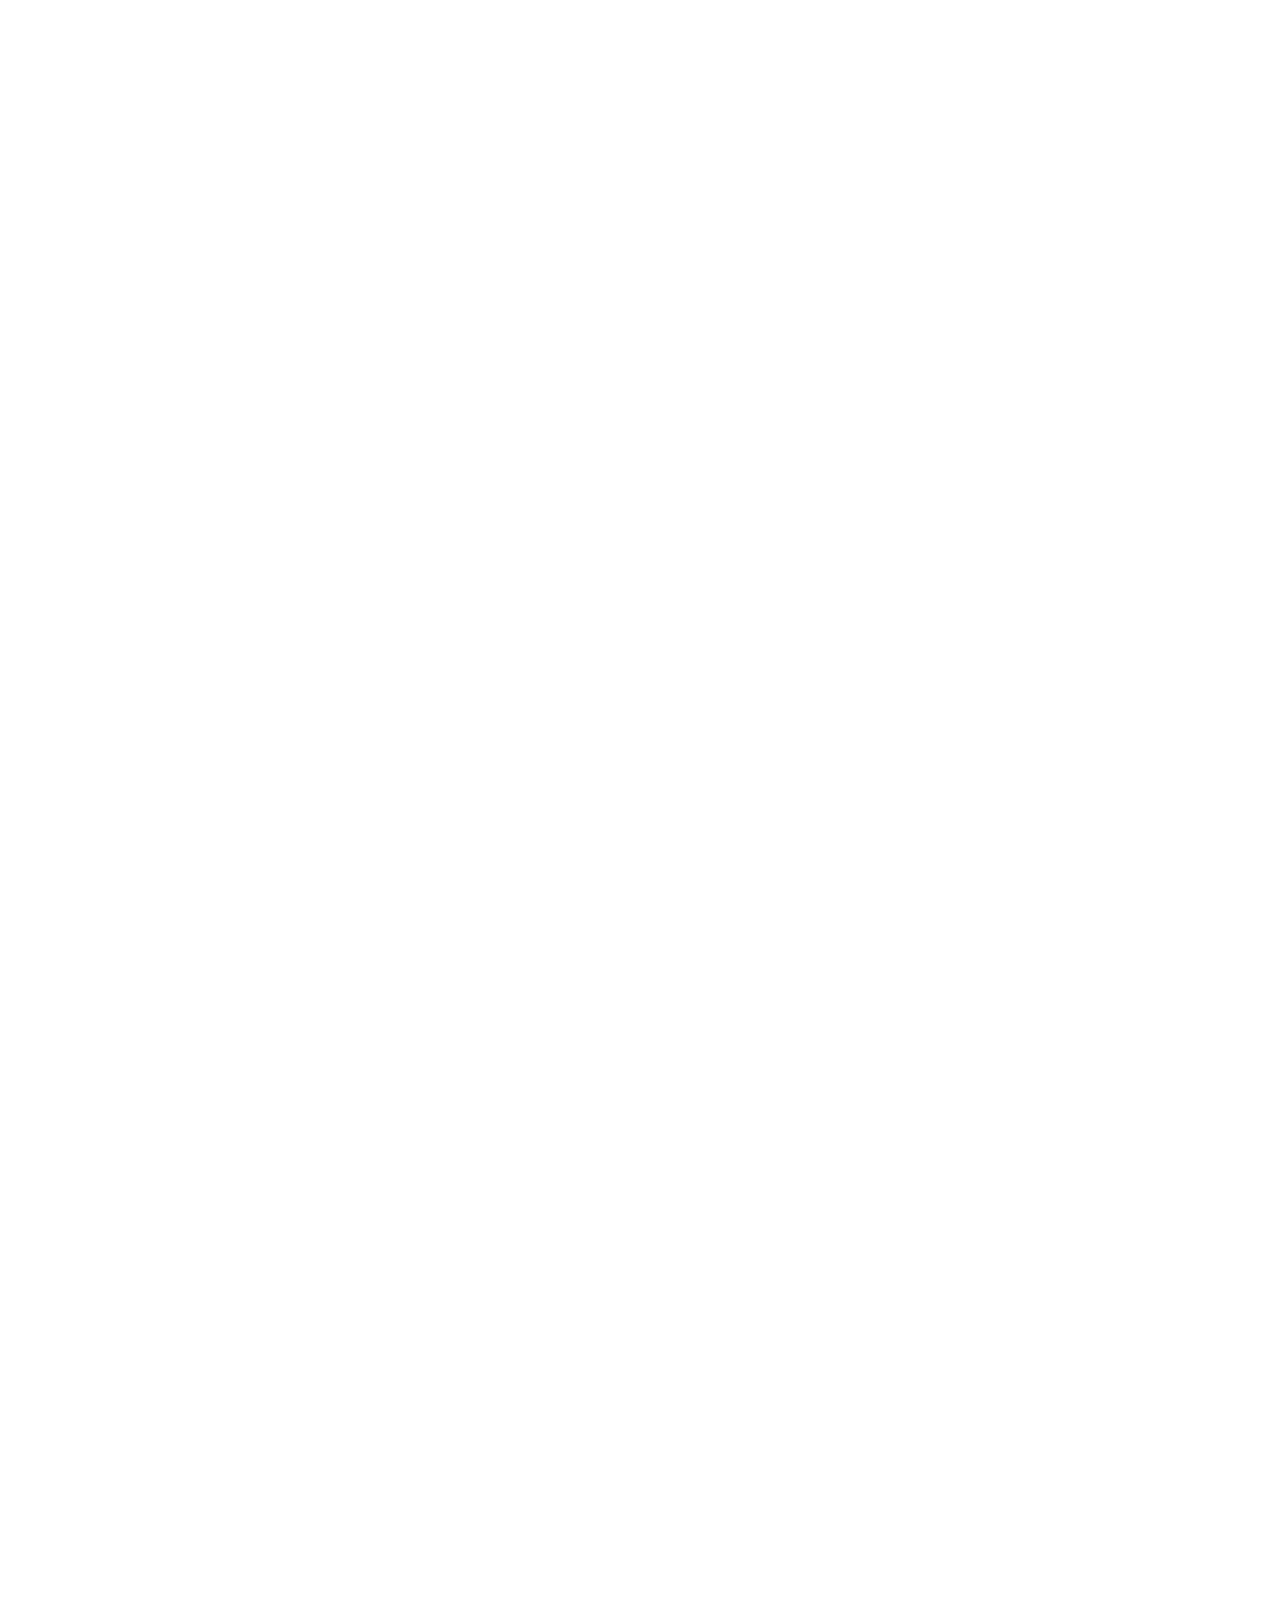
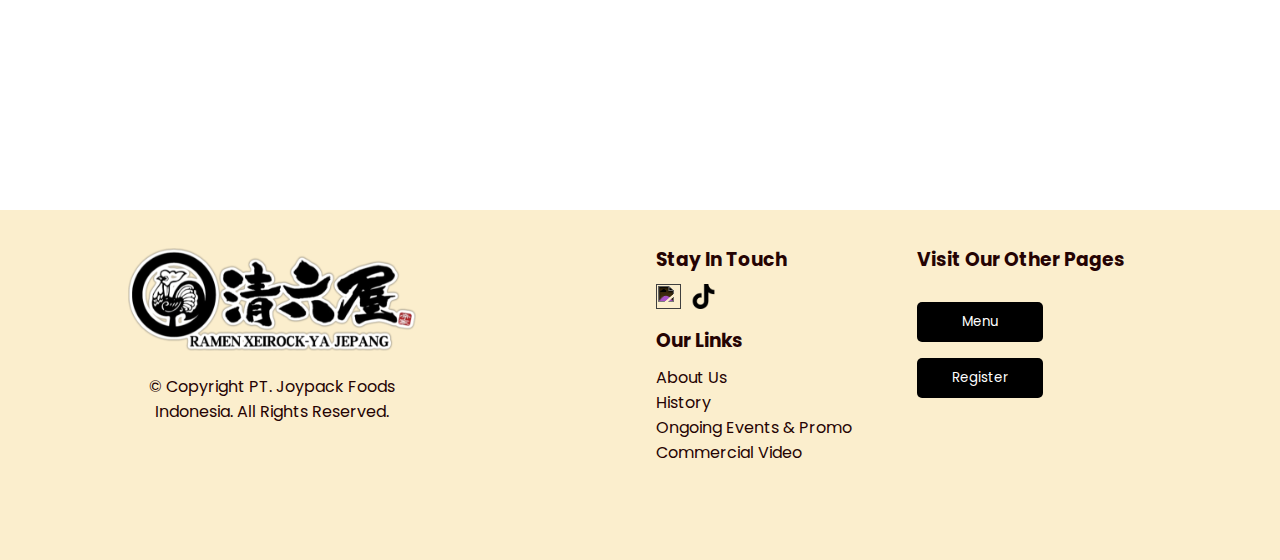
==== commit 044e0b78: "revisi home page + navbar" ====
--- a/index.html
+++ b/index.html
@@ -14,7 +14,7 @@
 <body>
 
 
-<div class = "header">
+<div class = "header" id = "navbar">
     <header>
         <a href="./index.html">
             <img src="./asset/logo.png" alt="" style="width: 50%; height: auto;">
@@ -45,7 +45,12 @@
         </div>
     </nav>
 </div>
+
 <div class="landing_image">
+    <div>
+        <h1 id = "title">XeiRock-Ya</h1>
+        <h4 id = "subtitle">Indonesian Ramen</h4>
+    </div>
 </div>
 
 <div class="container-about-us reveal" id = "about-us">
@@ -195,5 +200,6 @@
         </div>
     </footer>
     <script src="scroll.js" defer></script>
+    <script src="navbar.js" defer></script>
 </body>
 </html>--- a/index.css
+++ b/index.css
@@ -1,7 +1,7 @@
 
 
 .header{
-    height: 20vh;
+    height: 16vh;
     width: 100vw;
     background: none;
     position: fixed;
@@ -25,18 +25,21 @@
 
 .nav-container{ 
     width: 100%;
-    height: 25%;
+    height: 25%;    
+    transition: 0.8s all ease;
     background-color: #fbeecd;
     border: 2px solid black;
-    box-shadow: black 7px 7px;
+    box-shadow: black 3px 3px;
 }
 
 nav ul{
     box-sizing: border-box;
     display: flex;
-    justify-content: space-between;
-    padding: 0.5% 2% 0 2%;
-    align-items: center;
+    height: 100%;
+    align-items: center;
+    justify-content: space-between;
+    padding: 0 2% 0 2%;
+    /* align-items: center; */
 }
 
 
@@ -45,10 +48,27 @@
     height: 100vh;
     background: url('./asset/landing_image.jpg');
     position: relative;
+    display: flex;
+    align-items: center;
+    justify-content: center;
+    
+    text-align: center;
+}
+
+#title{
+    color: #fbeecd;
+    text-shadow: 5px 5px 4px #250303;
+    font-size: 72px;
+}
+
+#subtitle{
+    color: rgb(255, 166, 0);
+    font-weight: 400;
+    font-size: 32px;
 }
 
 .bottom-container{
-    height: 90vh;
+    height: 70vh;
     position: relative;
     background: url('./asset/bottom_image.jpg');
 }
@@ -140,7 +160,7 @@
 
 #subsction-img div{
     width: 100%;
-    height: 300px;
+    height: 400px;
     overflow: hidden;
 }
 
@@ -242,6 +262,7 @@
 }
 
 .events-list-image div:hover{
+    cursor: pointer;
     transform: scale(1.1);
 }
 
@@ -276,6 +297,7 @@
     height: 80%;
     padding: 5px;
     position: relative;
+    cursor: pointer;
 }
 
 
--- a/footer.css
+++ b/footer.css
@@ -5,6 +5,10 @@
     text-decoration: none;
     overflow-x: hidden;
     scroll-behavior: smooth;
+}
+
+#navbar{
+    transition: 0.8s all ease;
 }
 
 li:hover{
@@ -93,6 +97,7 @@
     box-shadow: 0px 0px 7px black;
     background-color: white;
     color: black;
+    cursor: pointer;
 }
 
 #learn-more-button:hover{
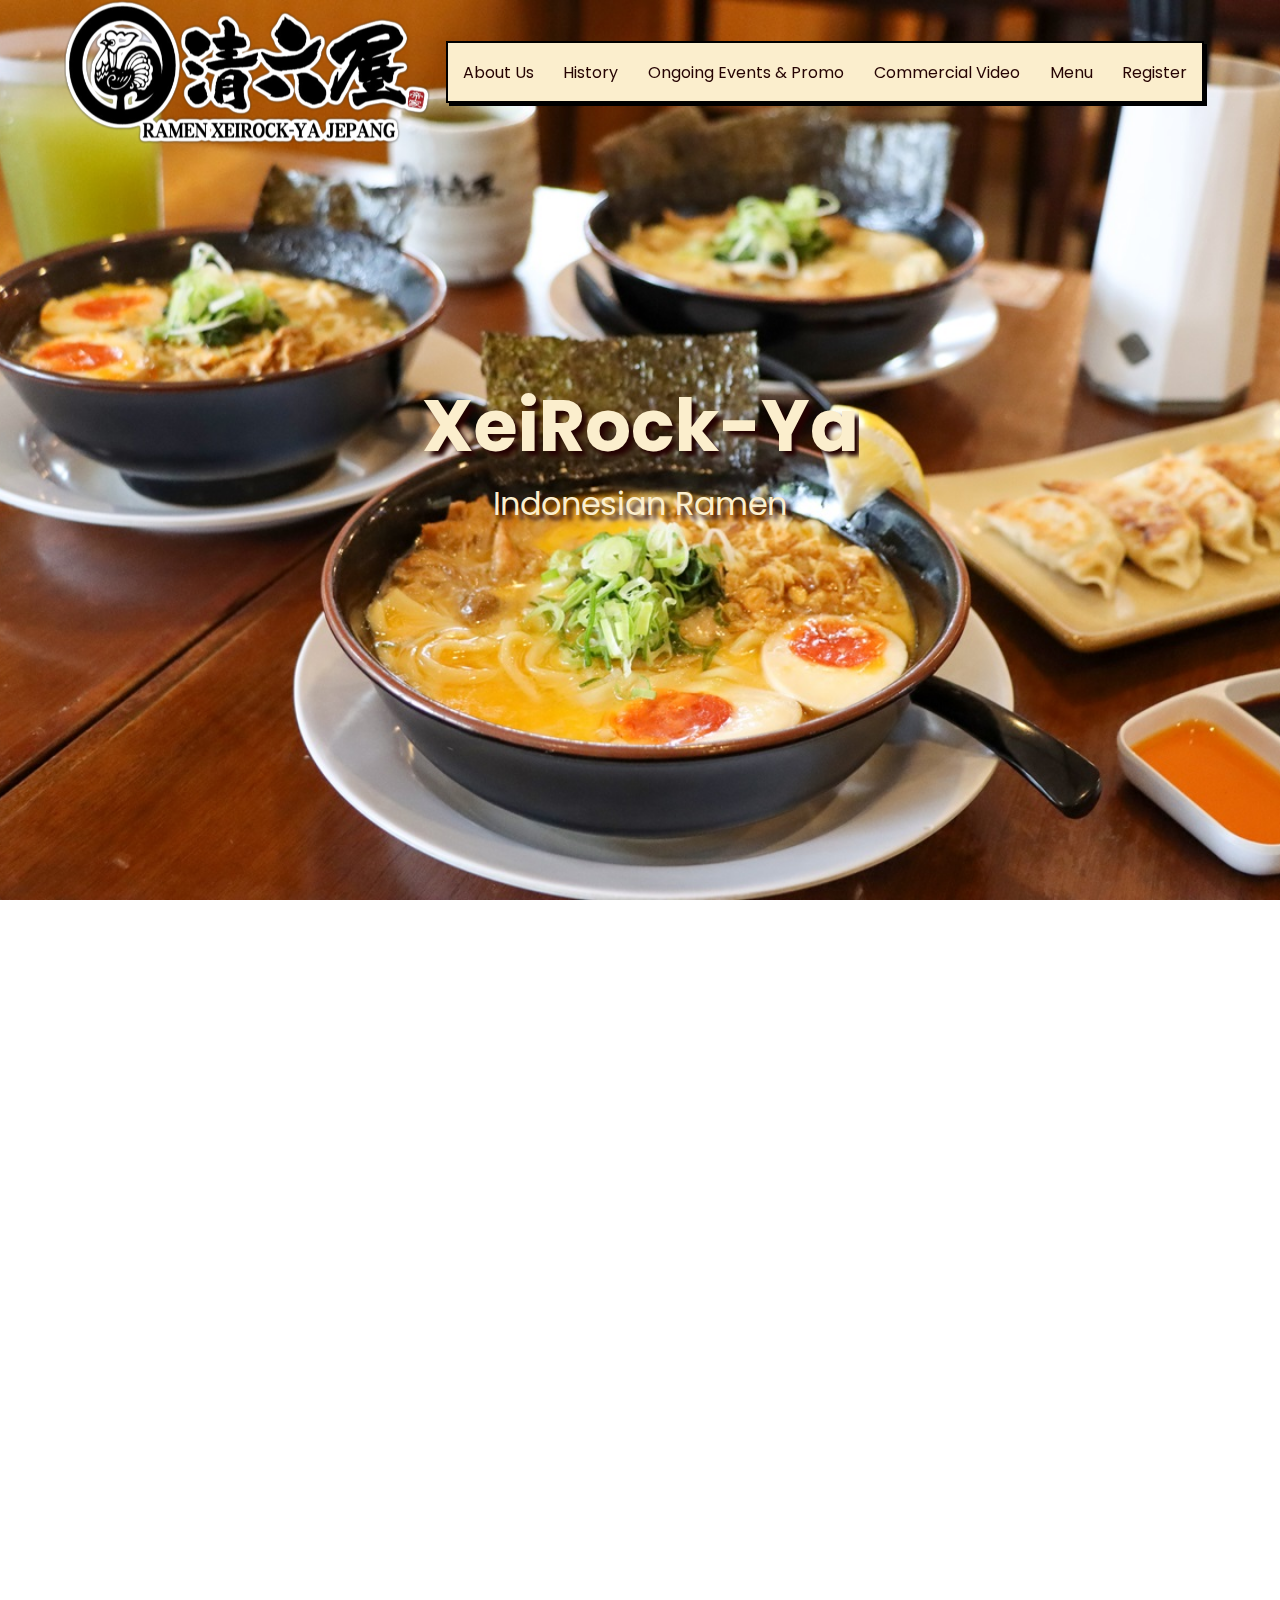
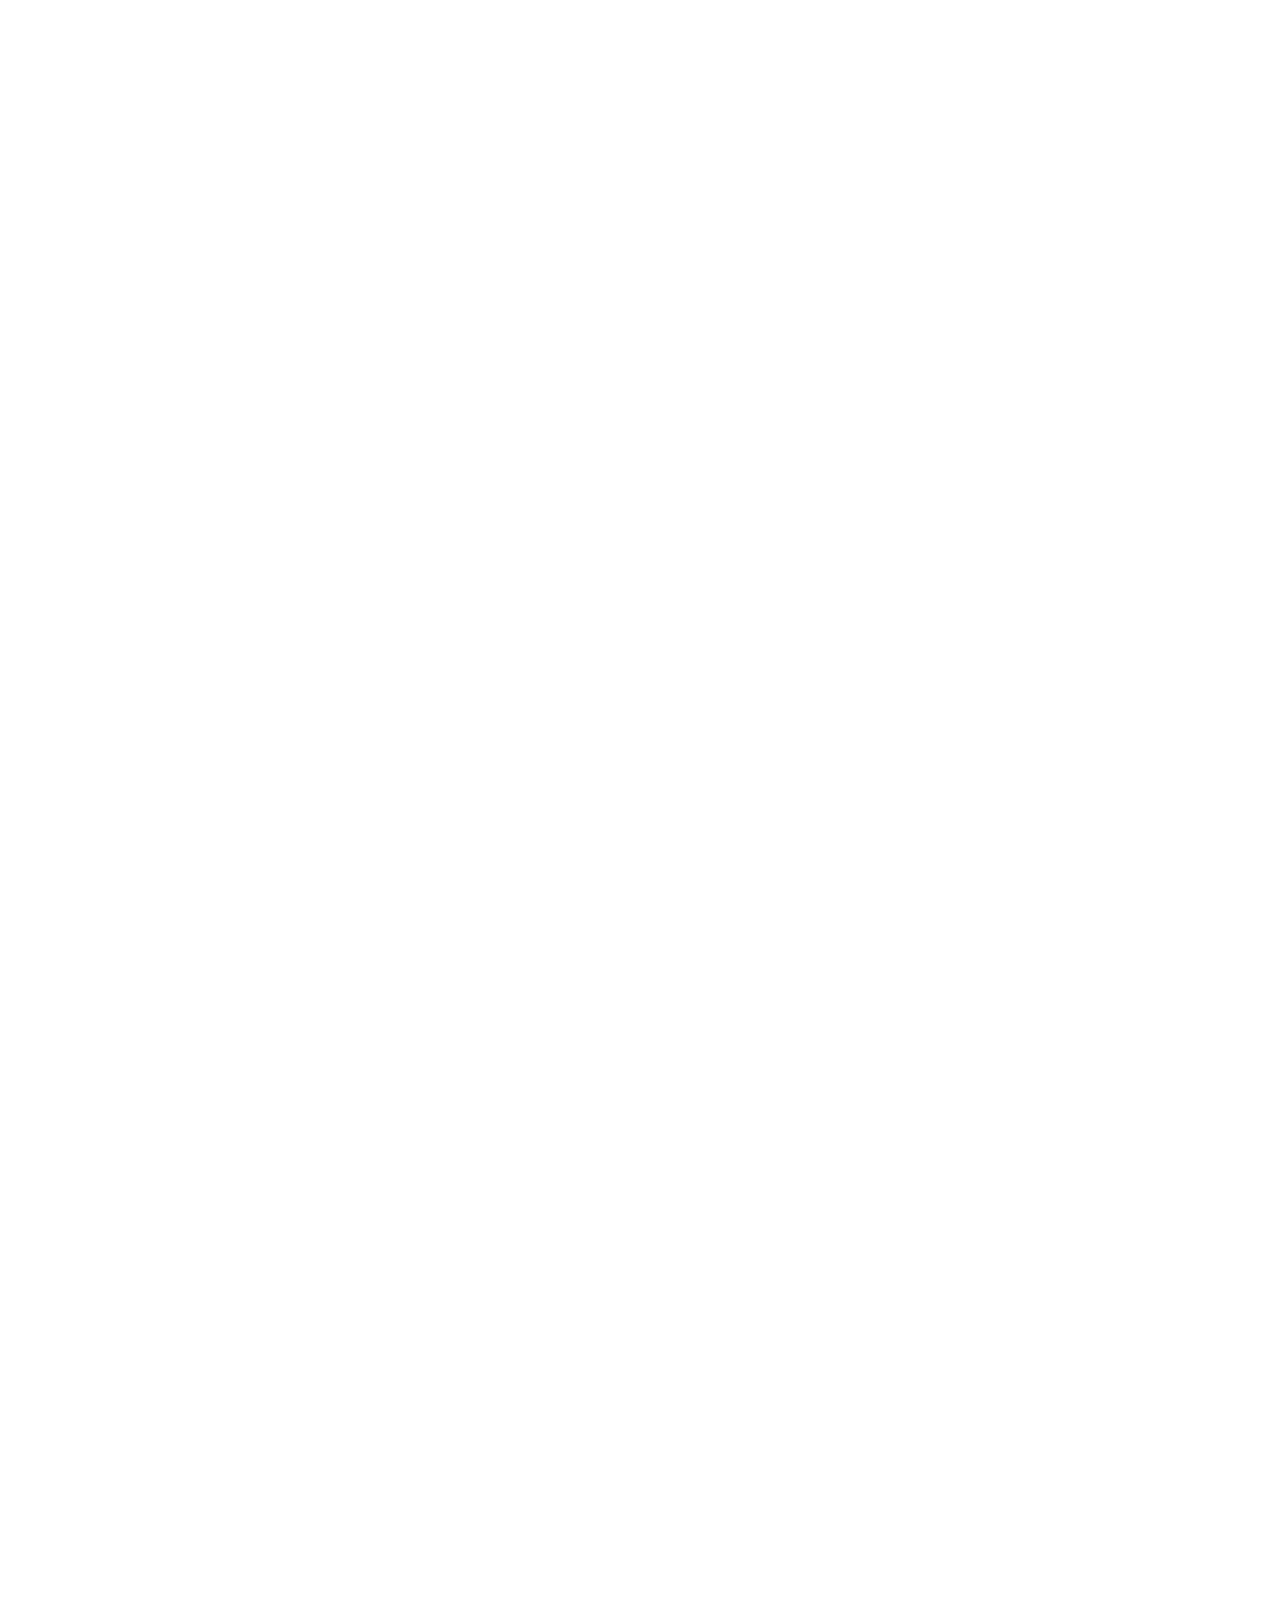
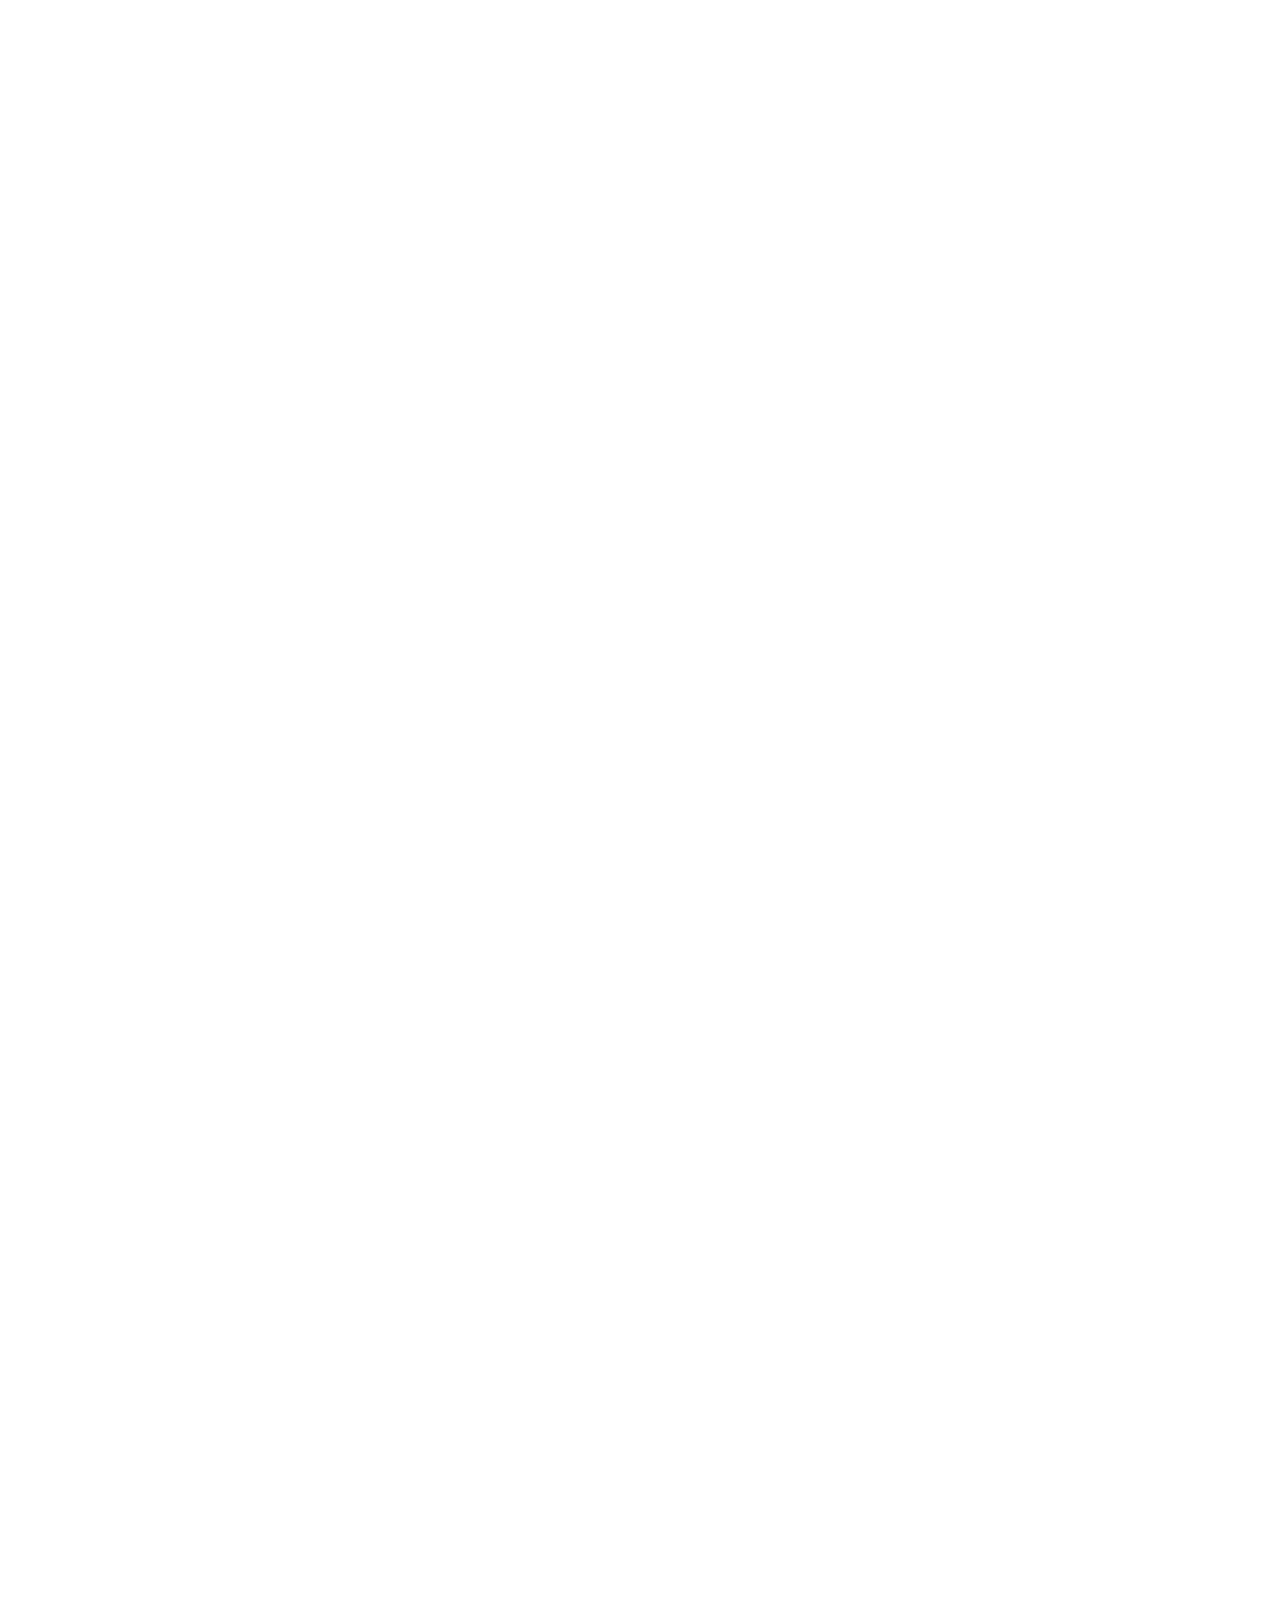
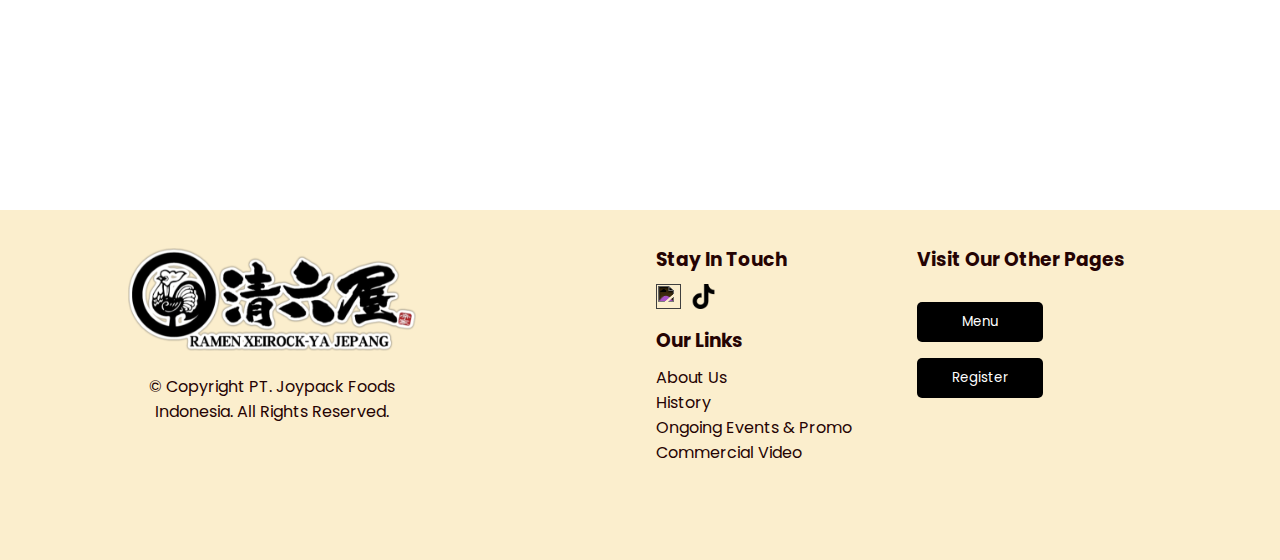
==== commit de6fa7c5: "revisi navbar" ====
--- a/index.html
+++ b/index.html
@@ -15,9 +15,9 @@
 
 
 <div class = "header" id = "navbar">
-    <header>
-        <a href="./index.html">
-            <img src="./asset/logo.png" alt="" style="width: 50%; height: auto;">
+    <header style="height: 100%;margin: 0; padding: 0;overflow: hidden;">
+        <a href="./index.html" style="height: 100%;">
+            <img src="./asset/logo.png" alt="" style="width: 96%; height: 100%;">
         </a>
     </header>
     <nav>
--- a/index.css
+++ b/index.css
@@ -15,7 +15,7 @@
 }
 
 nav{
-    width: 80%;
+    width: 70%;
     height: 100%;
     align-items: center;
     display: flex;
@@ -25,7 +25,7 @@
 
 .nav-container{ 
     width: 100%;
-    height: 25%;    
+    height: 40%;    
     transition: 0.8s all ease;
     background-color: #fbeecd;
     border: 2px solid black;
@@ -42,8 +42,6 @@
     /* align-items: center; */
 }
 
-
-
 .landing_image{
     height: 100vh;
     background: url('./asset/landing_image.jpg');
@@ -61,8 +59,8 @@
     font-size: 72px;
 }
 
-#subtitle{
-    color: rgb(255, 166, 0);
+#subtitle{    color: #fbeecd;
+    text-shadow: 5px 5px 4px #250303;
     font-weight: 400;
     font-size: 32px;
 }
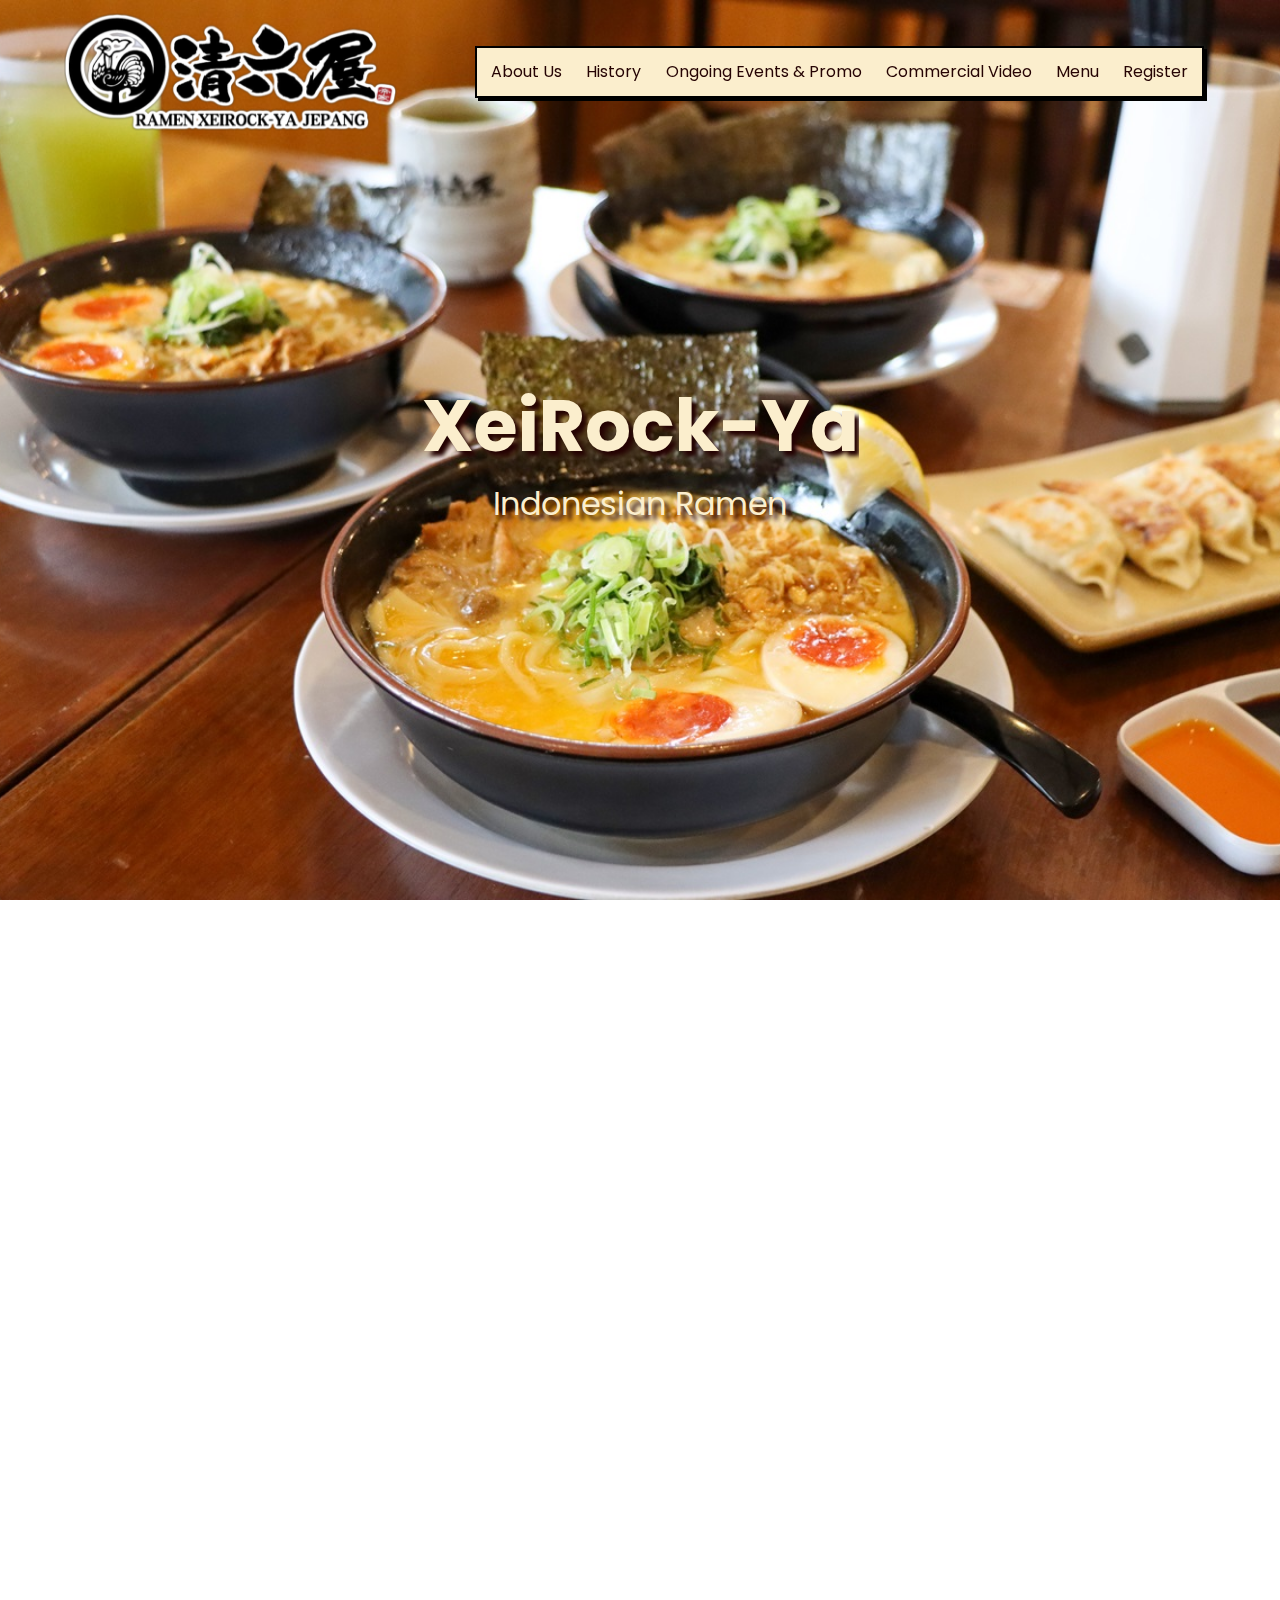
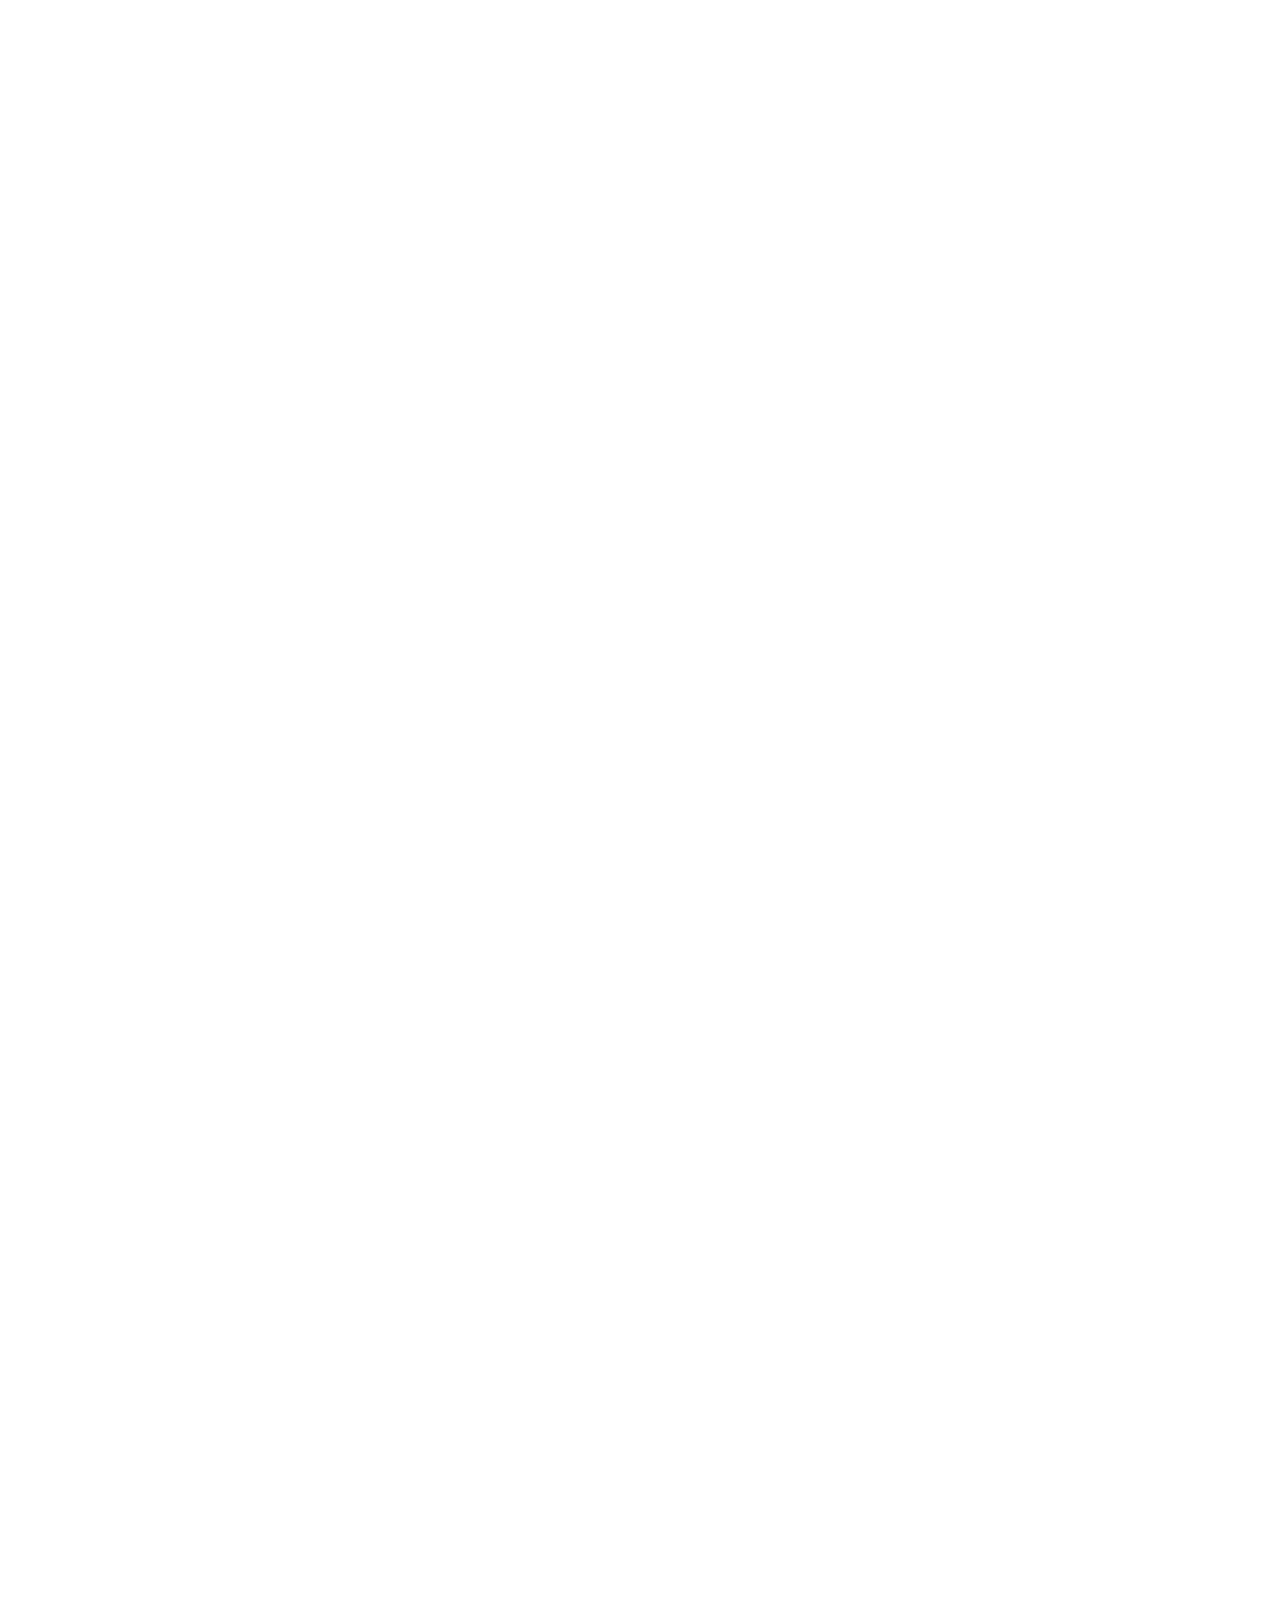
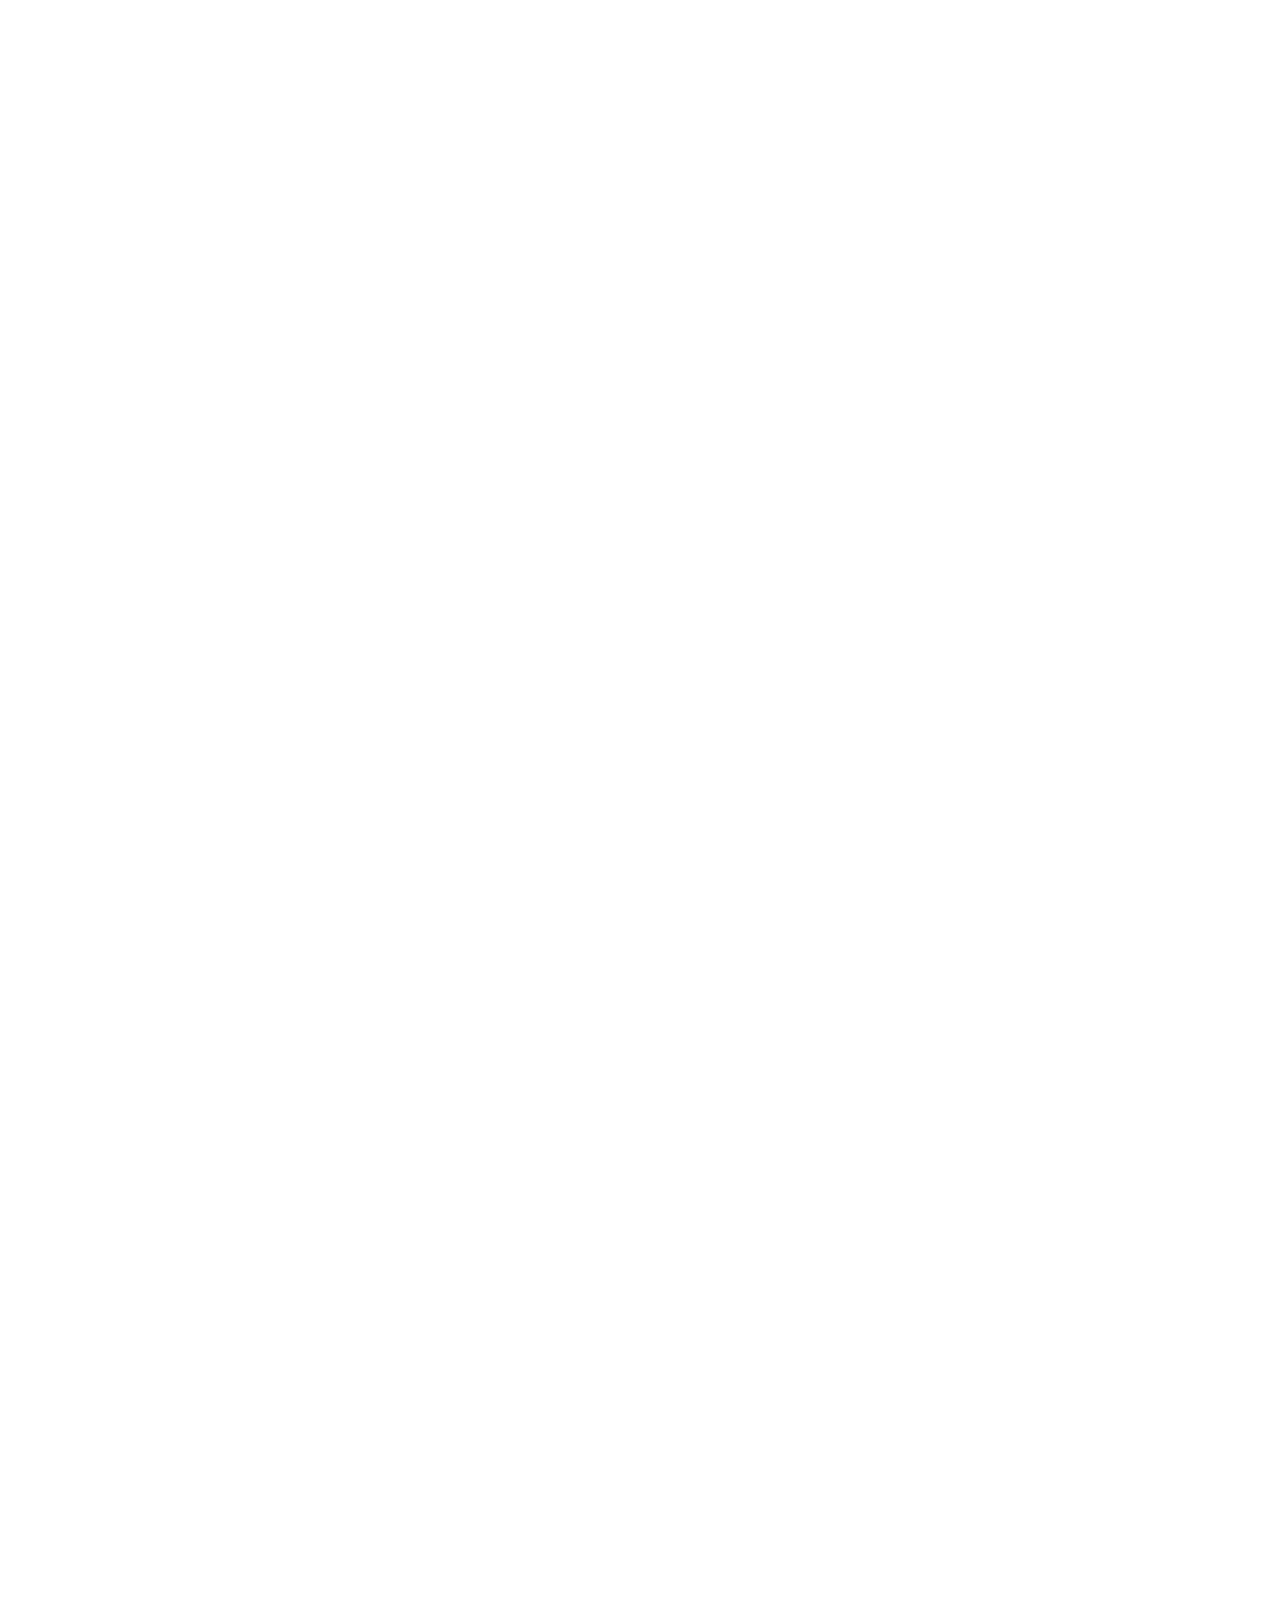
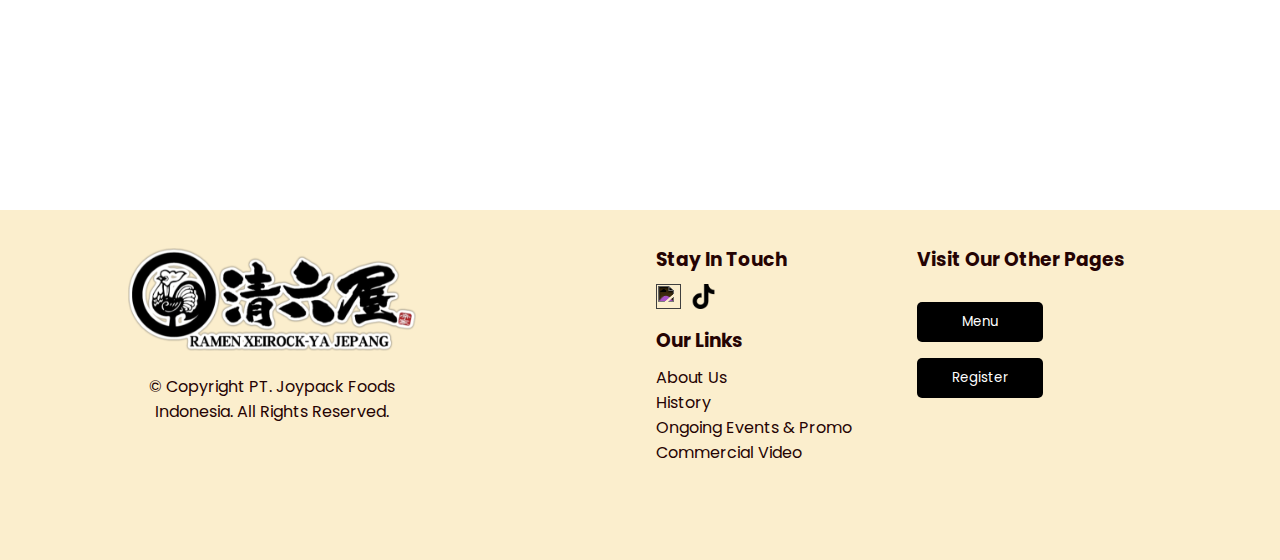
==== commit 3bd225d7: "p3" ====
--- a/index.html
+++ b/index.html
@@ -17,7 +17,7 @@
 <div class = "header" id = "navbar">
     <header style="height: 100%;margin: 0; padding: 0;overflow: hidden;">
         <a href="./index.html" style="height: 100%;">
-            <img src="./asset/logo.png" alt="" style="width: 96%; height: 100%;">
+            <img src="./asset/logo.png" alt="" style="width: 100%; height: 100%;">
         </a>
     </header>
     <nav>
--- a/index.css
+++ b/index.css
@@ -2,6 +2,8 @@
 
 .header{
     height: 16vh;
+    padding-bottom: 1%;
+    padding-top: 1%;
     width: 100vw;
     background: none;
     position: fixed;
@@ -24,8 +26,8 @@
 }
 
 .nav-container{ 
-    width: 100%;
-    height: 40%;    
+    width: 90%;
+    height: 40%;
     transition: 0.8s all ease;
     background-color: #fbeecd;
     border: 2px solid black;
@@ -33,6 +35,7 @@
 }
 
 nav ul{
+    overflow: hidden;
     box-sizing: border-box;
     display: flex;
     height: 100%;
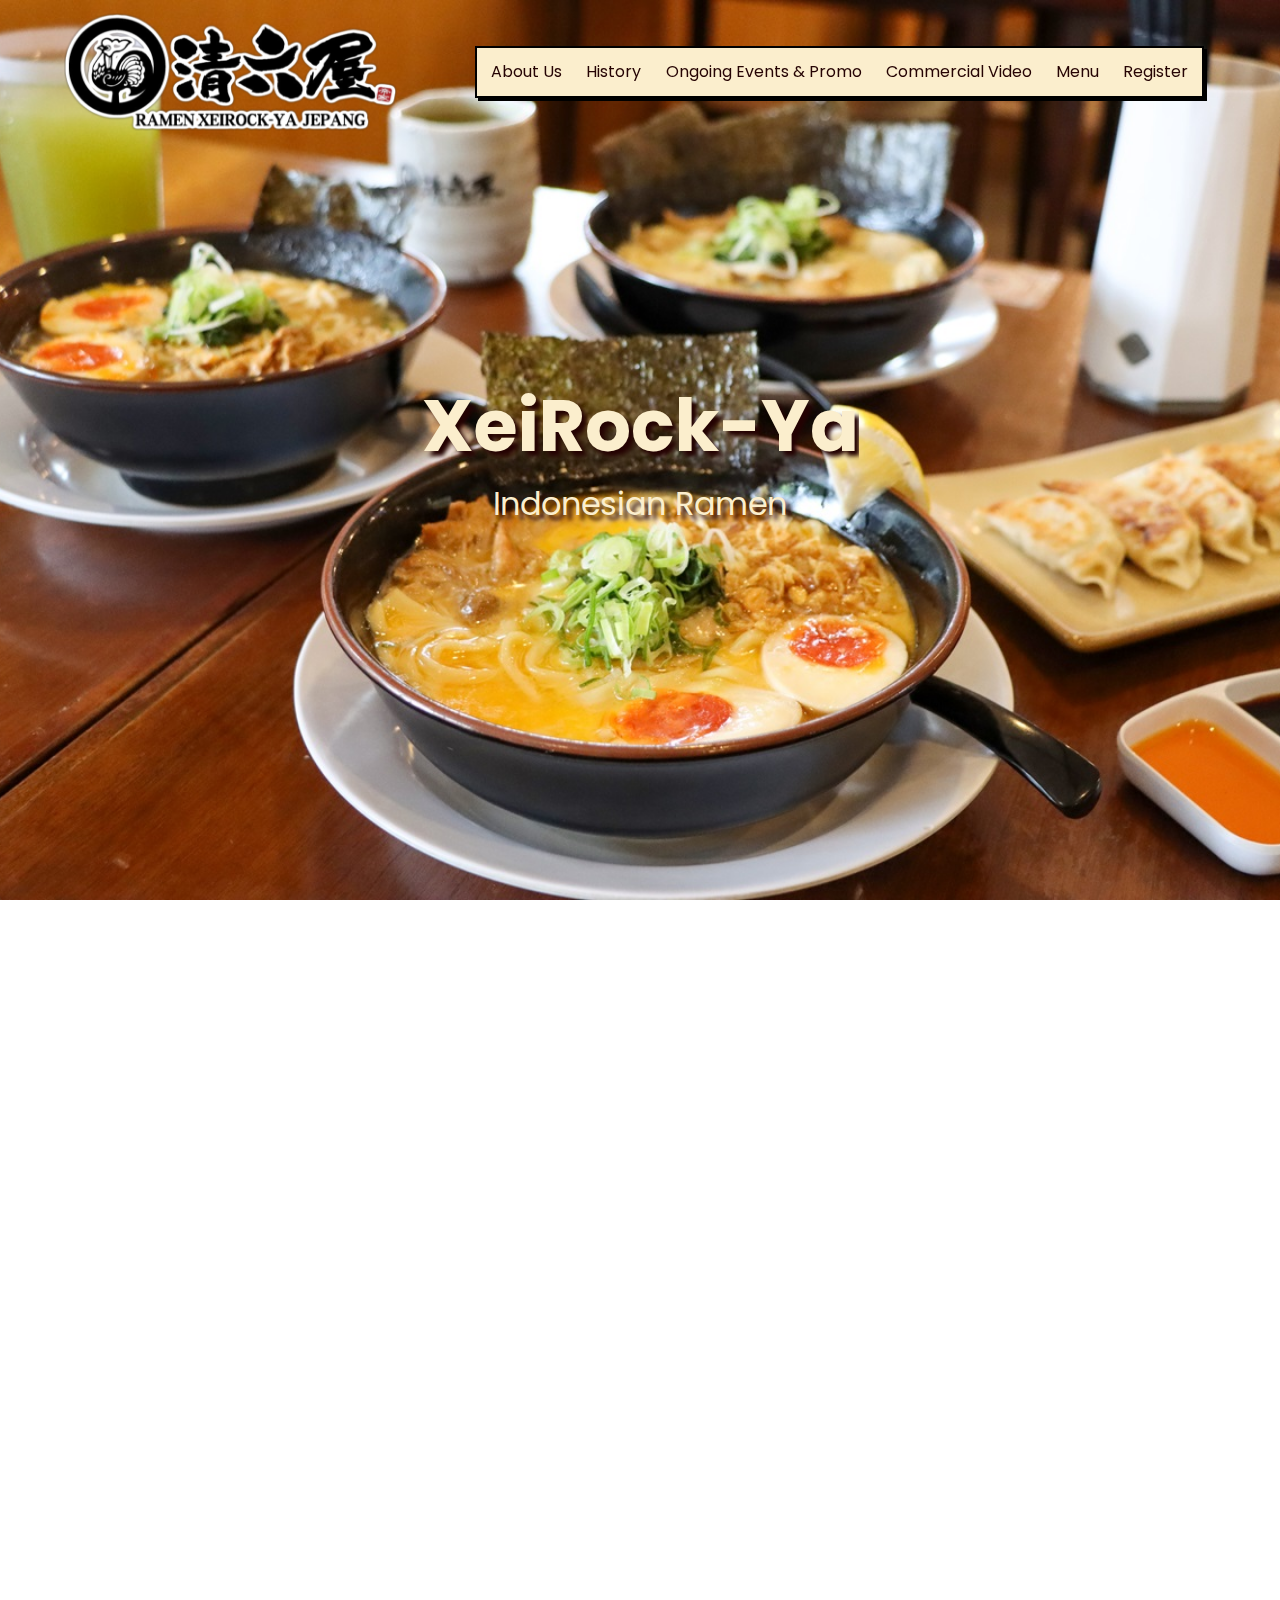
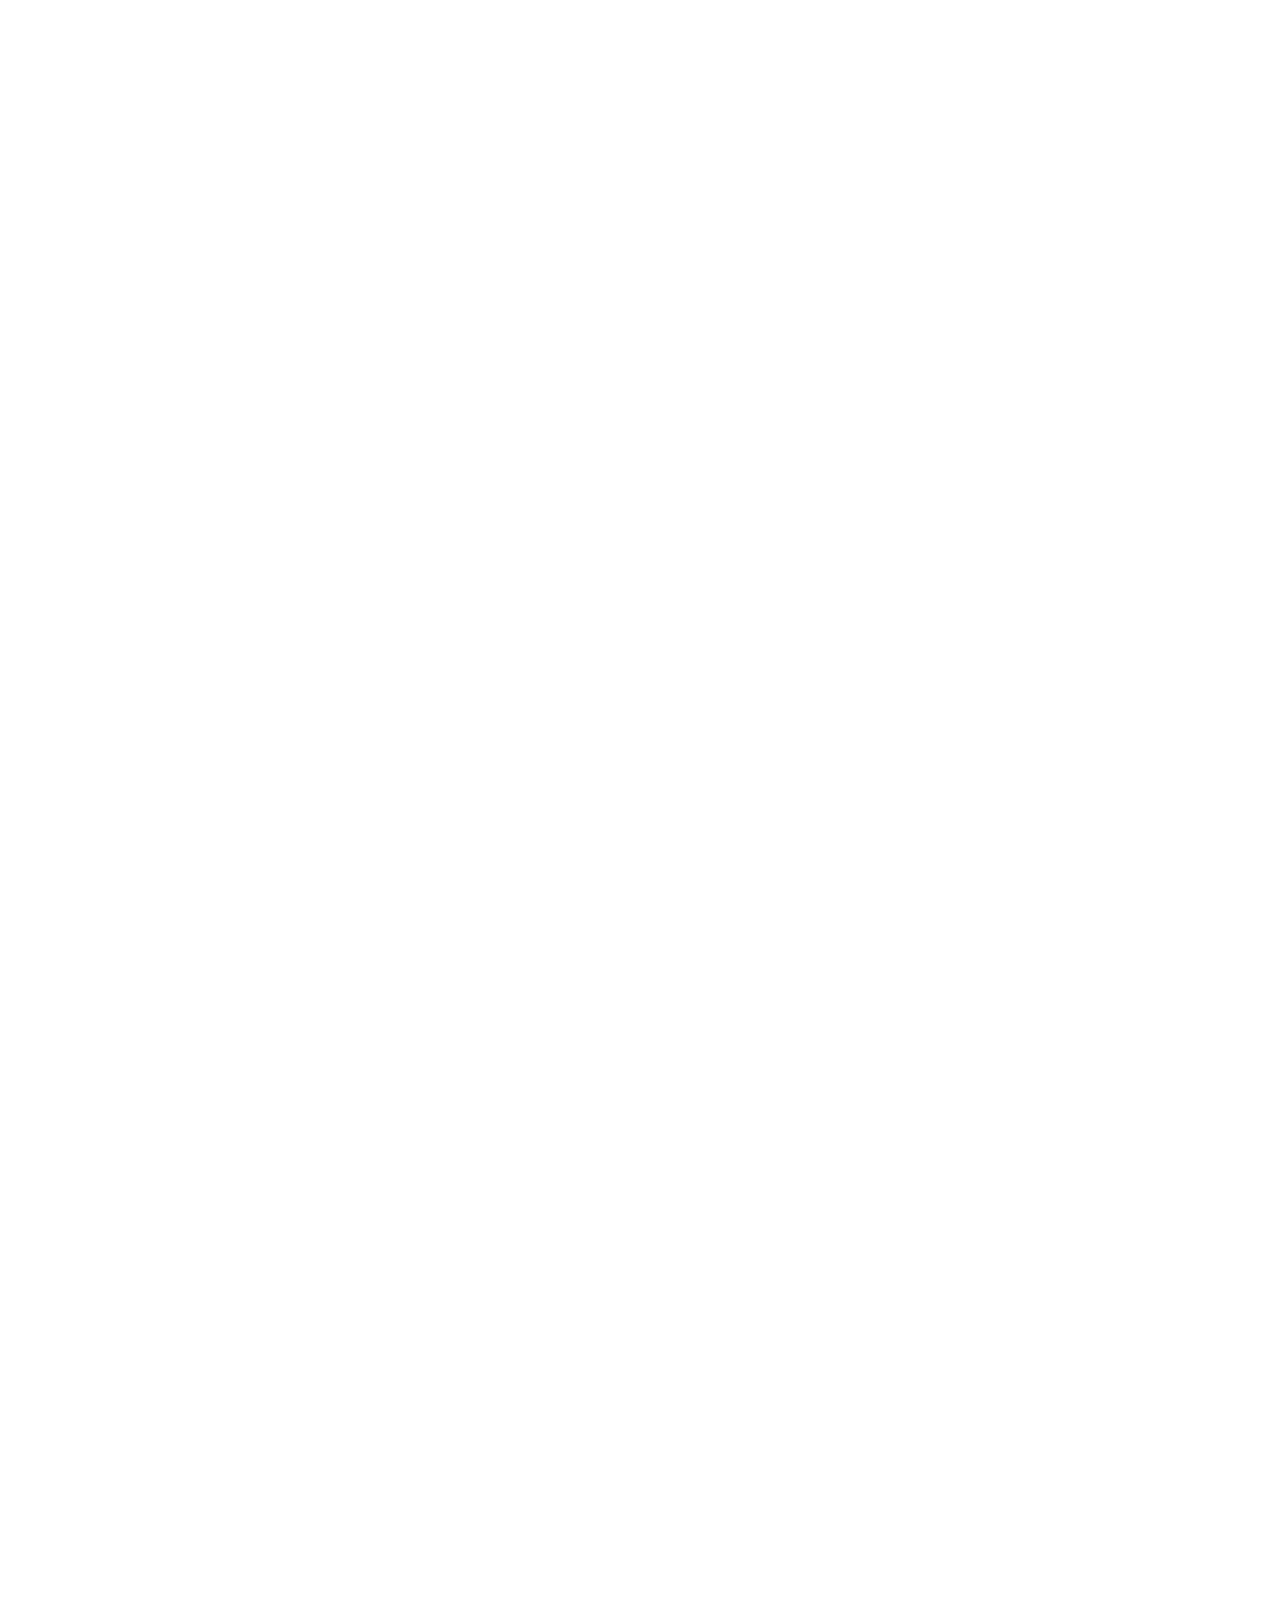
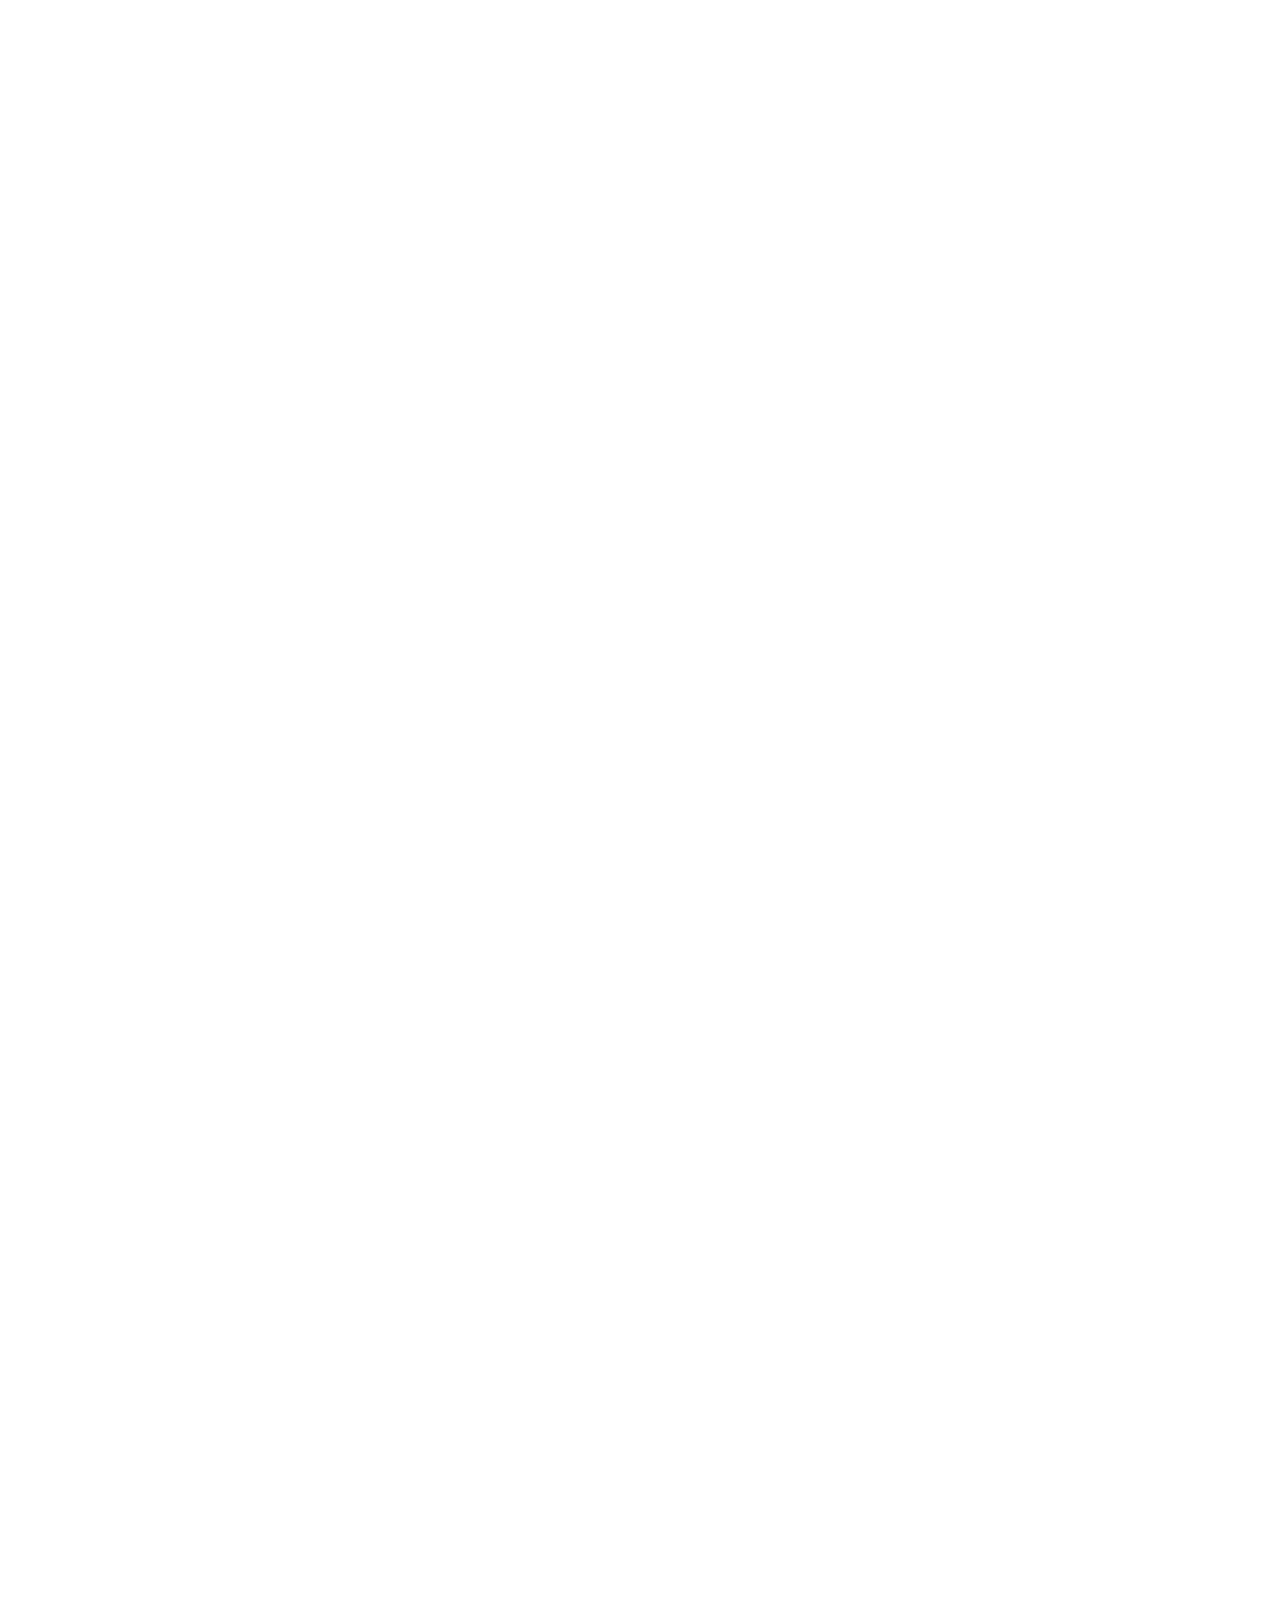
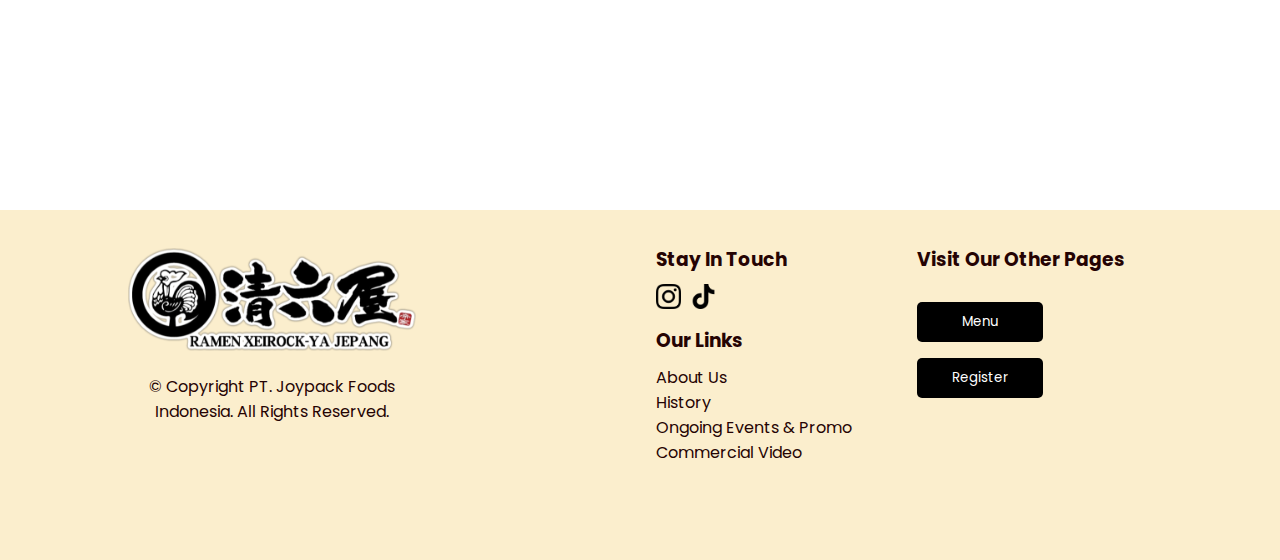
==== commit 73a7bcf3: "Update index.html" ====
--- a/index.html
+++ b/index.html
@@ -10,6 +10,8 @@
     <link href="https://fonts.googleapis.com/css2?family=Poppins:ital,wght@0,100;0,200;0,300;0,400;0,500;0,600;0,700;0,800;0,900;1,100;1,200;1,300;1,400;1,500;1,600;1,700;1,800;1,900&display=swap" rel="stylesheet">
     <link rel="stylesheet" href="index.css">
     <link rel="stylesheet" href="footer.css">
+    <script src="scroll.js" defer></script>
+    <script src="navbar.js" defer></script>
 </head>
 <body>
 
@@ -86,7 +88,7 @@
 
     <div class="history-container reveal" id="history">
         <div class="history-image">
-            <img src="/asset/history_image.jpg" alt="" style="width: 100%; height: 100%; object-fit: cover;">
+            <img src="./asset/history_image.jpg" alt="" style="width: 100%; height: 100%; object-fit: cover;">
         </div>
         <div class="history-text">
             <div>
@@ -163,7 +165,7 @@
                     <h3>Stay In Touch</h3>
                     <div class="social-media">
                         <a href="https://instagram.com">
-                            <img src="./asset/Instagram.png" width="25px" height="25px" alt="" style="filter: invert(100%);">
+                            <img src="./asset/instagram.png" width="25px" height="25px" alt="" style="filter: invert(100%);">
                         </a>
                         <a href="https://tiktok.com">
                             <img src="./asset/tiktok.png" width="25px" height="25px" alt="" style="filter: invert(100%);">
@@ -199,7 +201,5 @@
             </div>
         </div>
     </footer>
-    <script src="scroll.js" defer></script>
-    <script src="navbar.js" defer></script>
 </body>
-</html>+</html>
